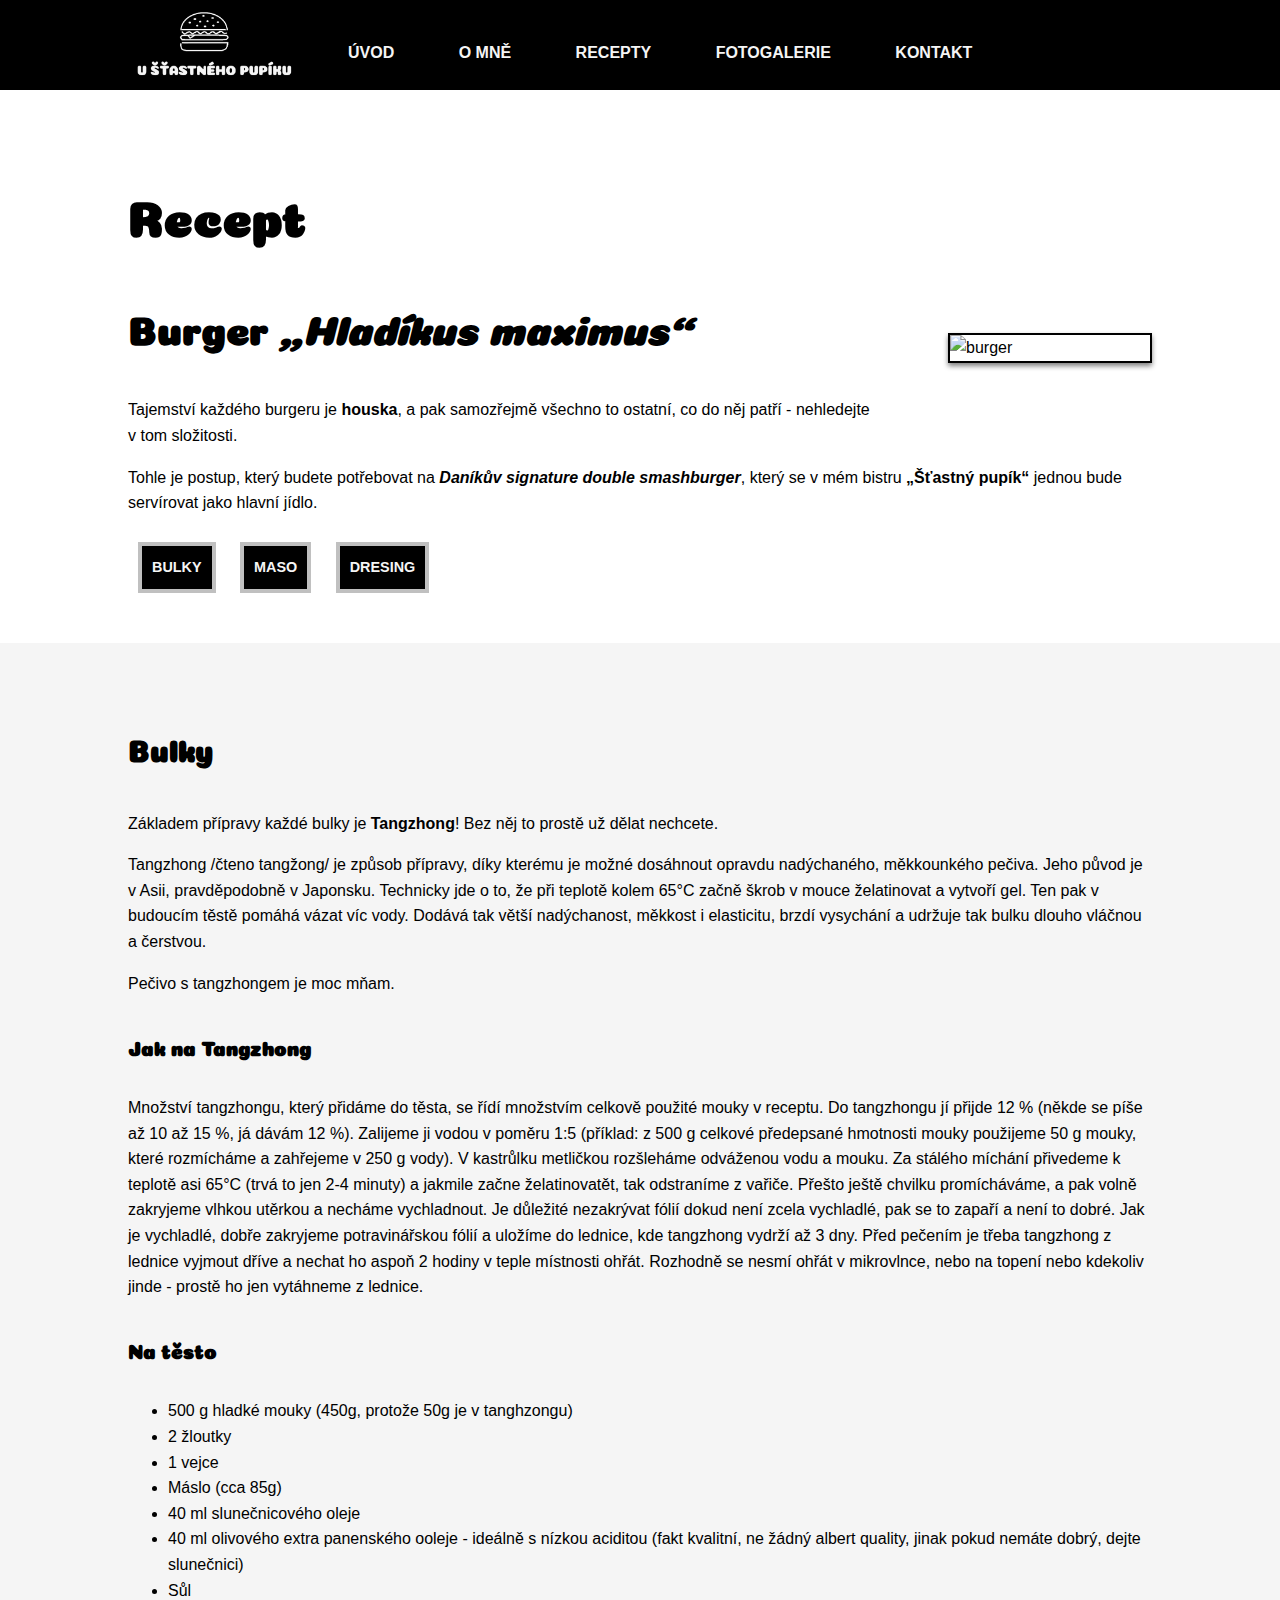
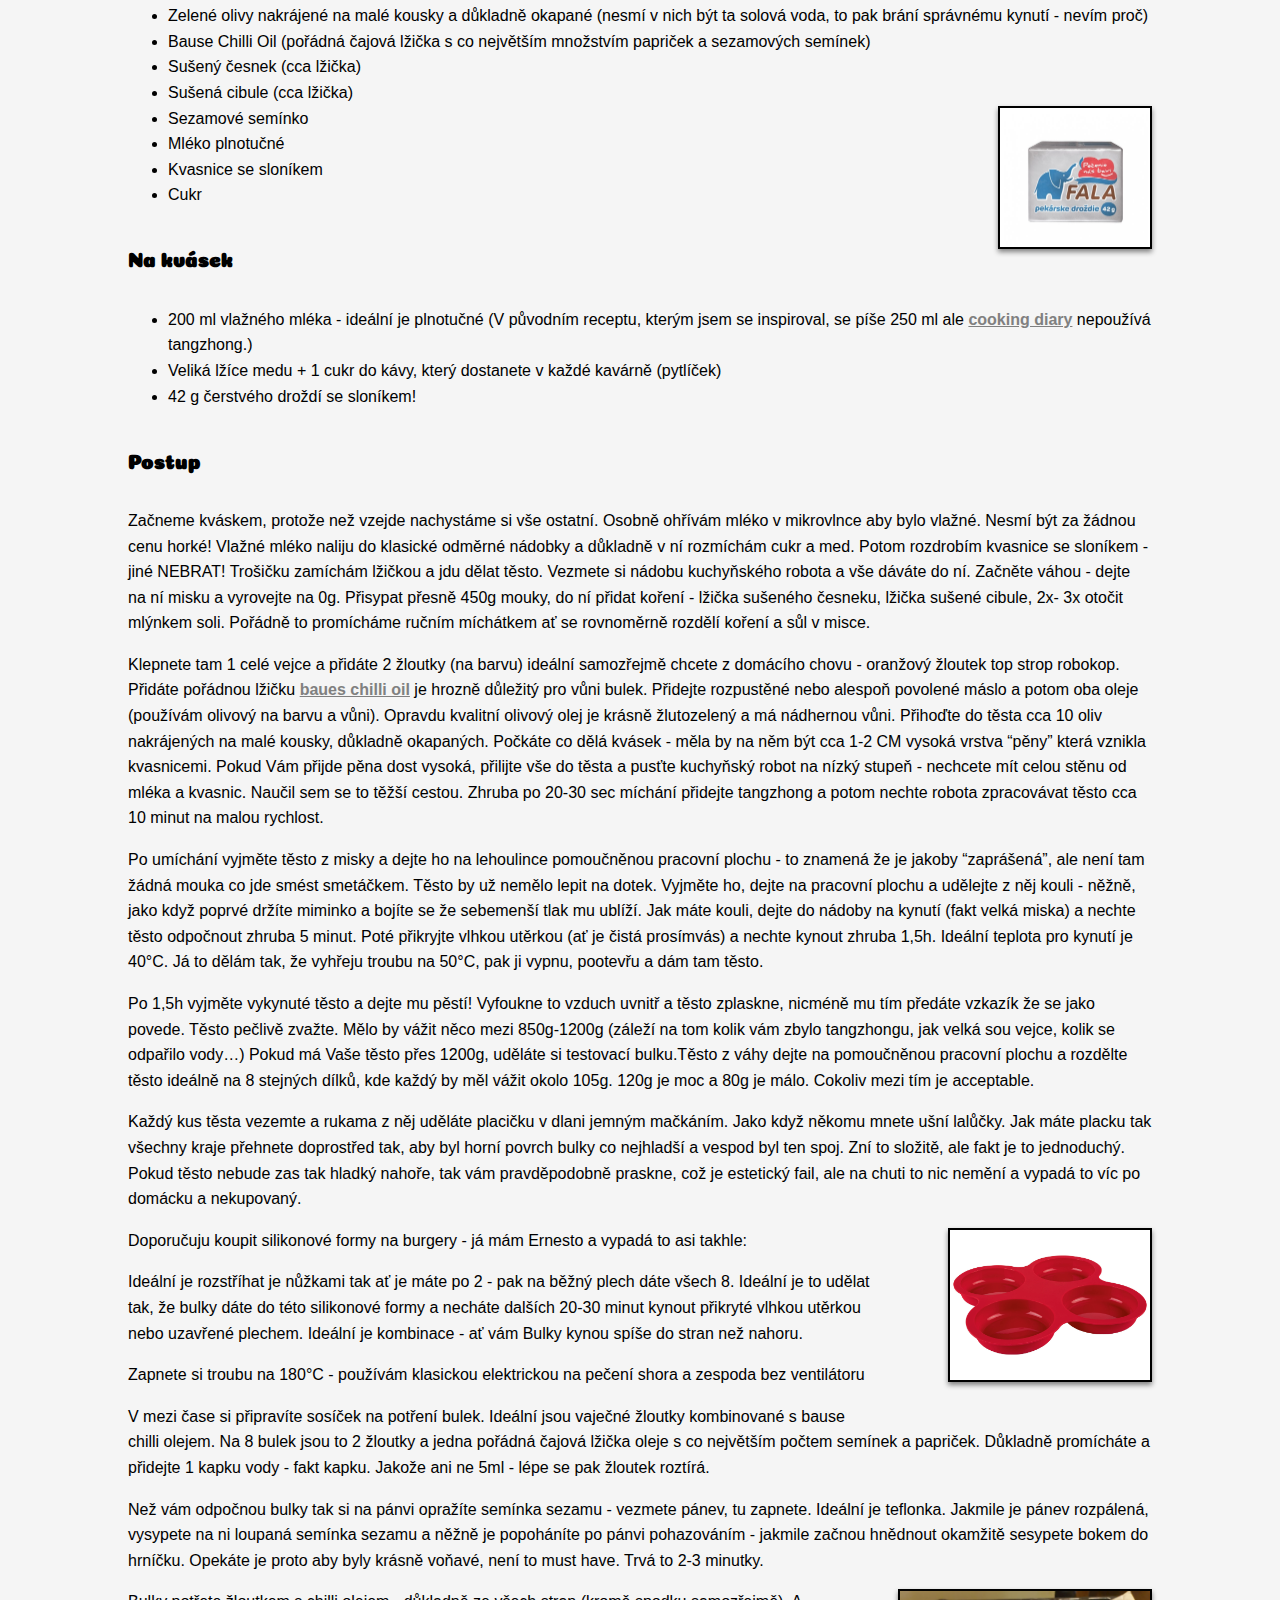
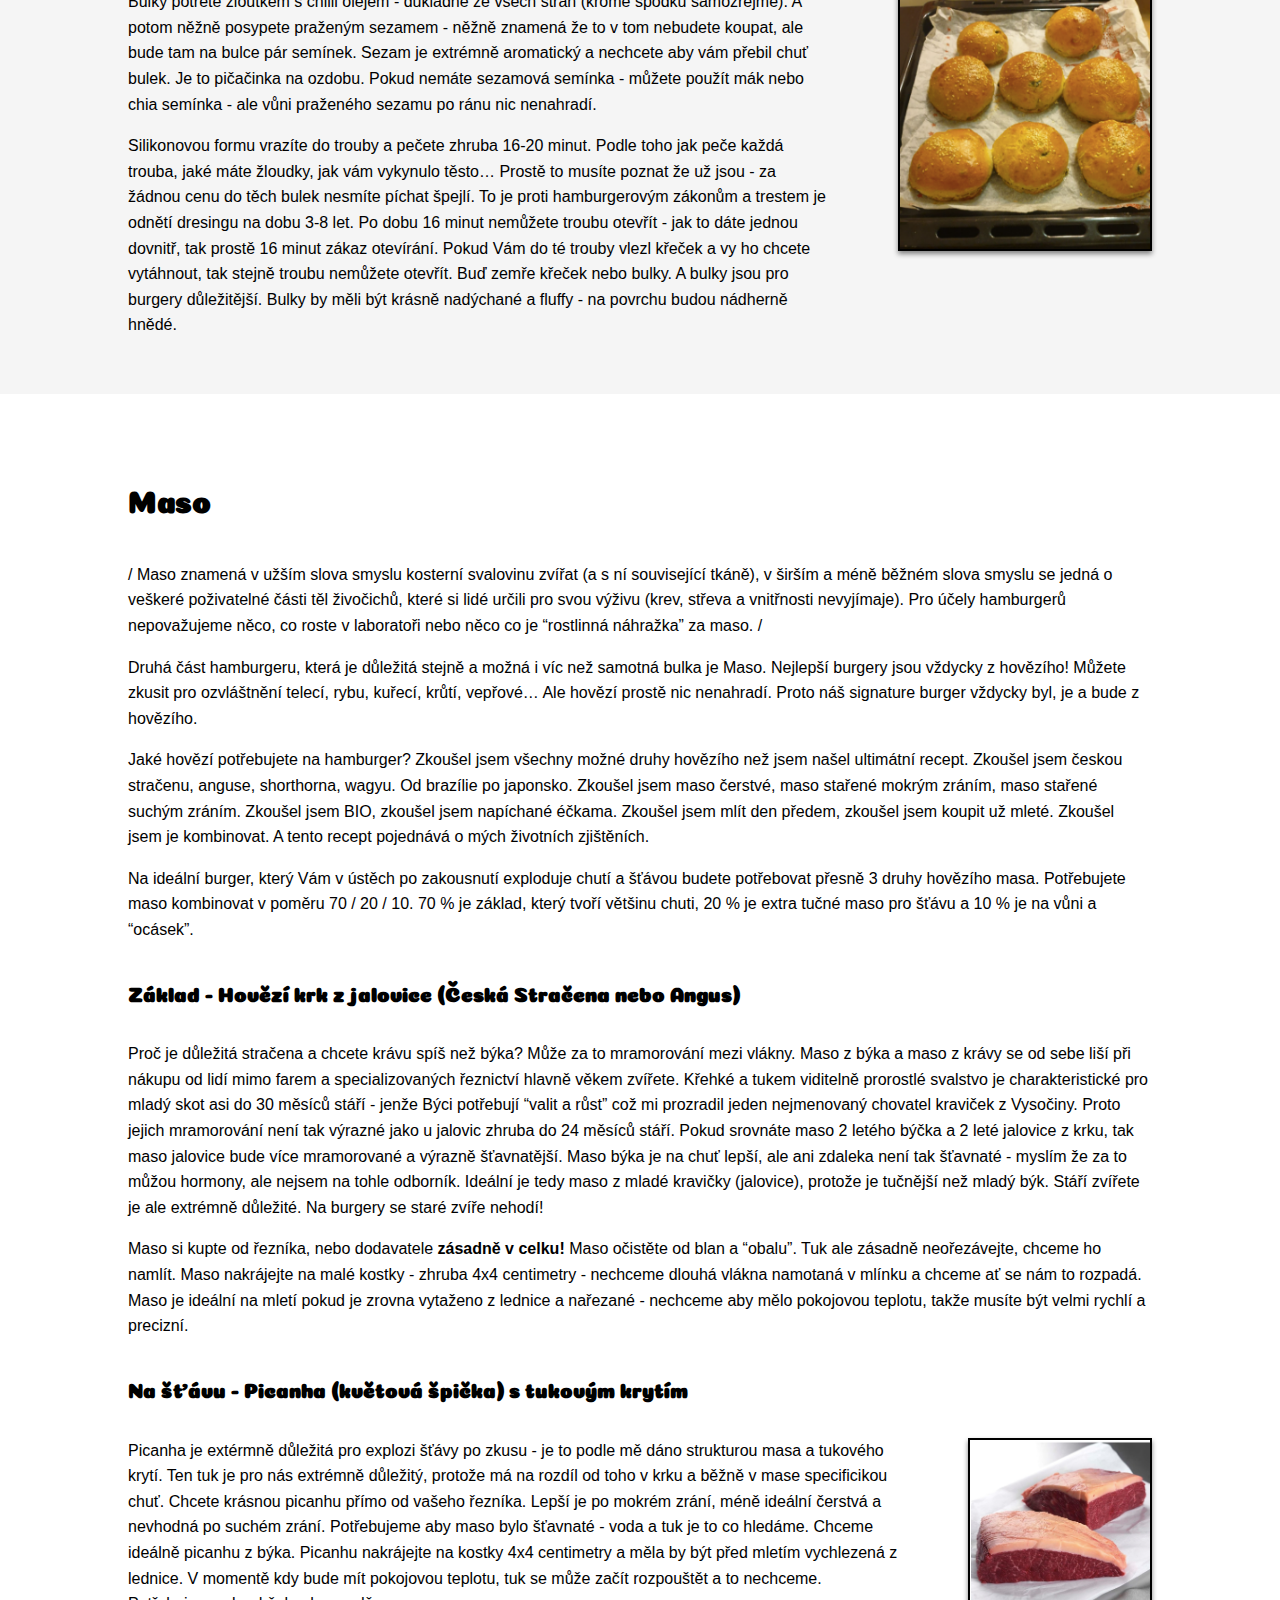
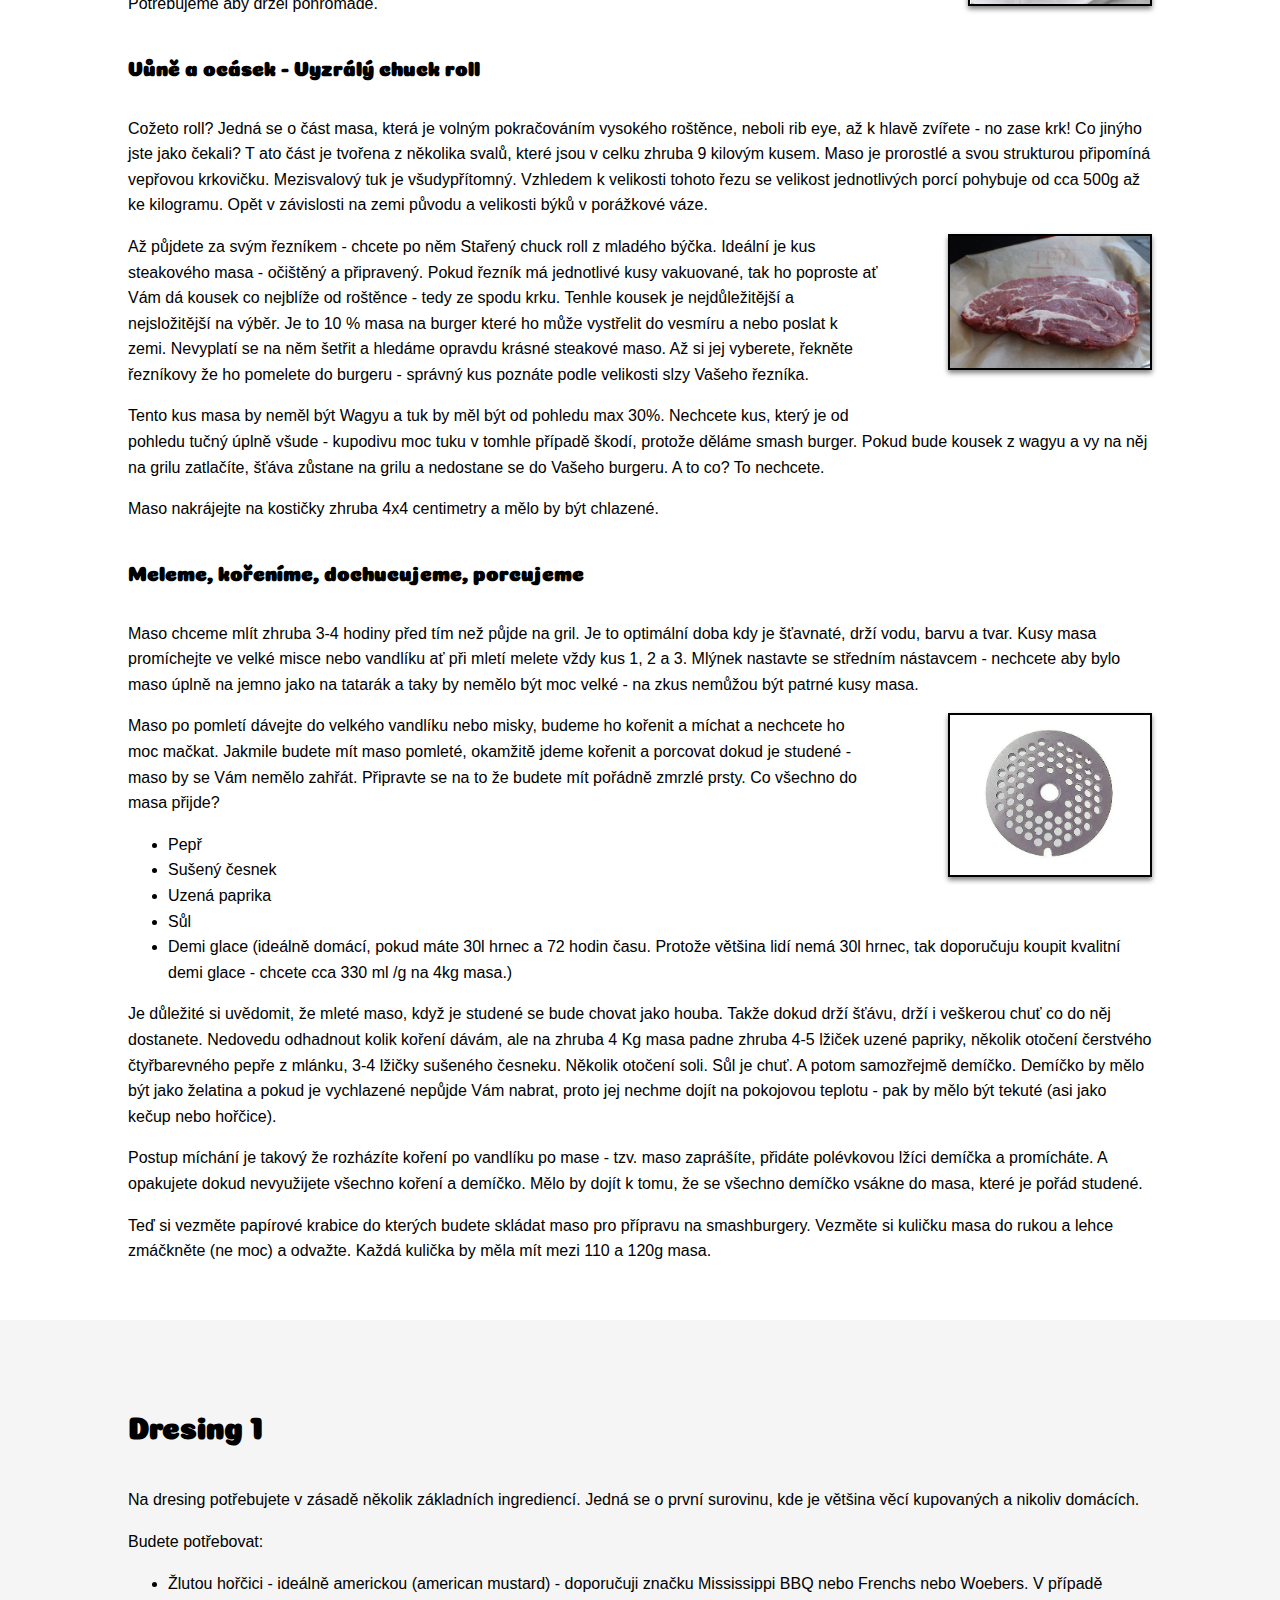
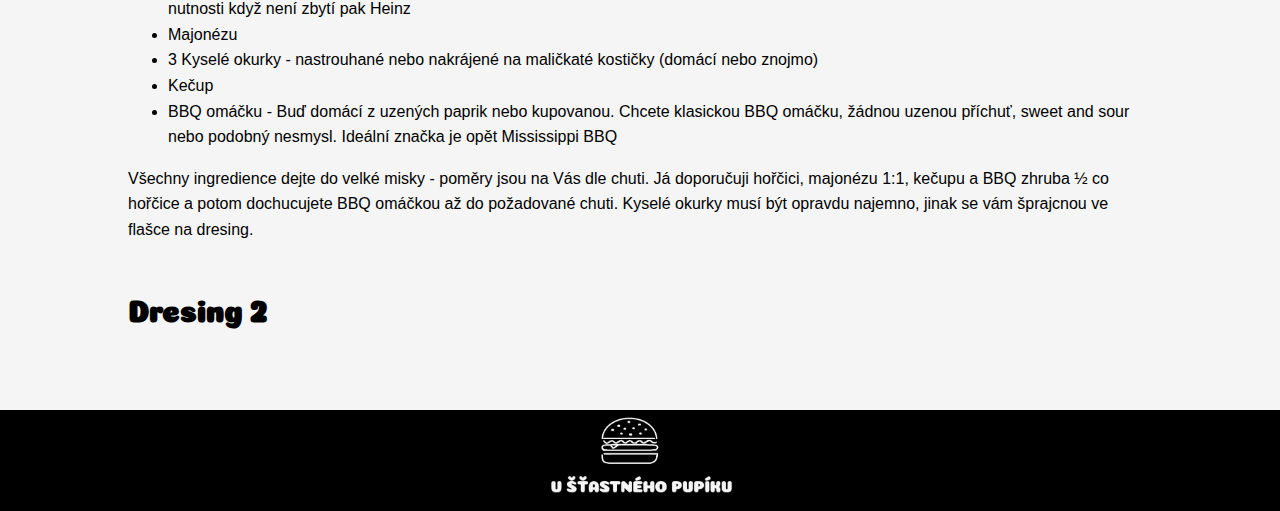
==== Podstranka_recepty.html @ 454769dc "Add files via upload" ====
<!DOCTYPE html>
<html lang="cs">
<head>
    <meta charset="UTF-8">
    <meta http-equiv="X-UA-Compatible" content="IE=edge">
    <meta name="viewport" content="width=device-width, initial-scale=1.0">
    <title>Stastnypupik</title>
    <link rel="stylesheet" href="Podstranka_style.css"> 
    <link href="https://fonts.googleapis.com/css2?family=Coiny&display=swap" rel="stylesheet">
    <meta name="description" content="Recepty Šťastný pupík" >
    <meta name="keywords" content="burger, Dan, recept"> 
    <link rel="shortcut icon" href="obr/burger_icon.png" /> 
</head>
<body>
<!--menu-->
<header class="menu" id="menu" >
    <img src="obr/logosnadpisem.png" alt="logo" width="170px">
    <ul> 
    <li> <a href="index.html">ÚVOD</a> </li>
    <li> <a href="index.html#omne">O MNĚ</a> </li>
    <li> <a href="index.html#recepty">RECEPTY</a> </li>
    <li> <a href="index.html#fotogalerie">FOTOGALERIE</a> </li>
    <li> <a href="index.html#kontakt">KONTAKT</a> </li>
    </ul>

</header>


<!--Recepty-->
<section class="recepty" id="recepty" >
    <h2>Recept</h2>
    <img src="obr/IMG_5965.jpg" alt="burger" width="200px"> 
    <h3>Burger <em>„Hladíkus maximus“</em></h3>
    <p> Tajemství každého burgeru je <b>houska</b>, a pak samozřejmě všechno to ostatní, co do něj patří - nehledejte v tom složitosti. </p>
    <p> Tohle je postup, který budete potřebovat na <b><i> Daníkův signature double smashburger</i></b>, který se v mém bistru <b>„Šťastný pupík“</b> jednou bude servírovat jako hlavní jídlo. </p> 
    <a href="#bulky">BULKY</a> 
    <a href="#maso">MASO</a> 
    <a href="#dresing">DRESING</a> 

</section>
    <!--bulky-->
    <section class="bulky" id="bulky">
    <h4>Bulky</h4>
        <p> Základem přípravy každé bulky je <b>Tangzhong</b>! Bez něj to prostě už dělat nechcete.</p>

        <p> Tangzhong /čteno tangžong/ je způsob přípravy, díky kterému je možné dosáhnout opravdu nadýchaného, měkkounkého pečiva. Jeho původ je v Asii, pravděpodobně v Japonsku. Technicky jde o to, že při teplotě kolem 65°C začně škrob v mouce želatinovat a vytvoří gel. Ten pak v budoucím těstě pomáhá vázat víc vody. Dodává tak větší nadýchanost, měkkost i elasticitu, brzdí vysychání a udržuje tak bulku dlouho vláčnou a čerstvou. </p>
        
        <p>Pečivo s tangzhongem je moc mňam. </p>
        <h5>Jak na Tangzhong</h5>
        <p> Množství tangzhongu, který přidáme do těsta, se řídí množstvím celkově použité mouky v receptu. Do tangzhongu jí přijde 12 % (někde se píše až 10 až 15 %, já dávám 12 %). Zalijeme ji vodou v poměru 1:5 (příklad: z 500 g celkové předepsané hmotnosti mouky použijeme 50 g mouky, které rozmícháme a zahřejeme v 250 g vody). V kastrůlku metličkou rozšleháme odváženou vodu a mouku. Za stálého míchání přivedeme k teplotě asi 65°C (trvá to jen 2-4 minuty) a jakmile začne želatinovatět, tak odstraníme z vařiče. Přešto ještě chvilku promícháváme, a pak volně zakryjeme vlhkou utěrkou a necháme vychladnout. Je důležité nezakrývat fólií dokud není zcela vychladlé, pak se to zapaří a není to dobré. Jak je vychladlé, dobře zakryjeme potravinářskou fólií a uložíme do lednice, kde tangzhong vydrží až 3 dny. Před pečením je třeba tangzhong z lednice vyjmout dříve a nechat ho aspoň 2 hodiny v teple místnosti ohřát. Rozhodně se nesmí ohřát v mikrovlnce, nebo na topení nebo kdekoliv jinde - prostě ho jen vytáhneme z lednice.
        </p>
        <h5>Na těsto</h5>
        <ul>
            <li>500 g hladké mouky (450g, protože 50g je v tanghzongu)</li>
            <li>2 žloutky</li>
            <li>1 vejce</li>
            <li>Máslo (cca 85g)</li>
            <li>40 ml slunečnicového oleje</li>
            <li>40 ml olivového extra panenského ooleje - ideálně s nízkou aciditou (fakt kvalitní, ne žádný albert quality, jinak pokud nemáte dobrý, dejte slunečnici)</li>
            <li>Sůl</li>
            <li>Zelené olivy nakrájené na malé kousky a důkladně okapané (nesmí v nich být ta solová voda, to pak brání správnému kynutí - nevím proč)</li>
            <li>Bause Chilli Oil (pořádná čajová lžička s co největším množstvím papriček a sezamových semínek)</li>
            <li>Sušený česnek (cca lžička)</li>
            <li>Sušená cibule (cca lžička)</li>
            <img src="obr/drozdi.png" alt="drozdi" id="drozdi" width="150px">
            <li>Sezamové semínko</li>
            <li>Mléko plnotučné</li>
            <li>Kvasnice se sloníkem</li>
            <li>Cukr</li>
        </ul>
       

        <h5>Na kvásek</h5>
        
        <ul>
            <li>200 ml vlažného mléka - ideální je plnotučné (V původním receptu, kterým jsem se inspiroval, se píše 250 ml ale <a href="https://www.mycookingdiary.cz/recept/domaci-bulky-na-burgery/">cooking diary</a> nepoužívá tangzhong.) </li>
            <li>Veliká lžíce medu + 1 cukr do kávy, který dostanete v každé kavárně (pytlíček)</li>
            <li>42 g čerstvého droždí se sloníkem!</li>
        </ul>

        <h5>Postup</h5>
        <p> Začneme kváskem, protože než vzejde nachystáme si vše ostatní. Osobně ohřívám mléko v mikrovlnce aby bylo vlažné. Nesmí být za žádnou cenu horké! Vlažné mléko naliju do klasické odměrné nádobky a důkladně v ní rozmíchám cukr a med. Potom rozdrobím kvasnice se sloníkem - jiné NEBRAT! Trošičku zamíchám lžičkou a jdu dělat těsto. Vezmete si nádobu kuchyňského robota a vše dáváte do ní. Začněte váhou - dejte na ní misku a vyrovejte na 0g. Přisypat přesně 450g mouky, do ní přidat koření - lžička sušeného česneku, lžička sušené cibule, 2x- 3x otočit mlýnkem soli. Pořádně to promícháme ručním míchátkem ať se rovnoměrně rozdělí koření a sůl v misce.</p>
        <p>Klepnete tam 1 celé vejce a přidáte 2 žloutky (na barvu) ideální samozřejmě chcete z domácího chovu - oranžový žloutek top strop robokop. Přidáte pořádnou lžičku <a href="https://plamenak.com/products/baues-chilli-oil">baues chilli oil</a> je hrozně důležitý pro vůni bulek. Přidejte rozpustěné nebo alespoň povolené máslo a potom oba oleje (používám olivový na barvu a vůni). Opravdu kvalitní olivový olej je krásně žlutozelený a má nádhernou vůni. Přihoďte do těsta cca 10 oliv nakrájených na malé kousky, důkladně okapaných. Počkáte co dělá kvásek - měla by na něm být cca 1-2 CM vysoká vrstva “pěny” která vznikla kvasnicemi. Pokud Vám přijde pěna dost vysoká, přilijte vše do těsta a pusťte kuchyňský robot na nízký stupeň - nechcete mít celou stěnu od mléka a kvasnic. Naučil sem se to těžší cestou. Zhruba po 20-30 sec míchání přidejte tangzhong a potom nechte robota zpracovávat těsto cca 10 minut na malou rychlost.  </p>
        <p>Po umíchání vyjměte těsto z misky a dejte ho na lehoulince pomoučněnou pracovní plochu - to znamená že je jakoby “zaprášená”, ale není tam žádná mouka co jde smést smetáčkem. Těsto by už nemělo lepit na dotek. Vyjměte ho, dejte na pracovní plochu a udělejte z něj kouli - něžně, jako když poprvé držíte miminko a bojíte se že sebemenší tlak mu ublíží. Jak máte kouli, dejte do nádoby na kynutí (fakt velká miska) a nechte těsto odpočnout zhruba 5 minut. Poté přikryjte vlhkou utěrkou (ať je čistá prosímvás) a nechte kynout zhruba 1,5h. Ideální teplota pro kynutí je 40°C. Já to dělám tak, že vyhřeju troubu na 50°C, pak ji vypnu, pootevřu a dám tam těsto. </p>
        <p>Po 1,5h vyjměte vykynuté těsto a dejte mu pěstí! Vyfoukne to vzduch uvnitř a těsto zplaskne, nicméně mu tím předáte vzkazík že se jako povede. Těsto pečlivě zvažte. Mělo by vážit něco mezi 850g-1200g (záleží na tom kolik vám zbylo tangzhongu, jak velká sou vejce, kolik se odpařilo vody…) Pokud má Vaše těsto přes 1200g, uděláte si testovací bulku.Těsto z váhy dejte na pomoučněnou pracovní plochu a rozdělte těsto ideálně na 8 stejných dílků, kde každý by měl vážit okolo 105g. 120g je moc a 80g je málo. Cokoliv mezi tím je acceptable.</p>
        <p>Každý kus těsta vezemte a rukama z něj uděláte placičku v dlani jemným mačkáním. Jako když někomu mnete ušní lalůčky. Jak máte placku tak všechny kraje přehnete doprostřed tak, aby byl horní povrch bulky co nejhladší a vespod byl ten spoj. Zní to složitě, ale fakt je to jednoduchý. Pokud těsto nebude zas tak hladký nahoře, tak vám pravděpodobně praskne, což je estetický fail, ale na chuti to nic nemění a vypadá to víc po domácku a nekupovaný.</p>
        <img src="obr/forma na burgery.jpeg" alt="forma na burgery" width="200px">
        <p>Doporučuju koupit silikonové formy na burgery - já mám Ernesto a vypadá to asi takhle:</p>
       
        <p>Ideální je rozstříhat je nůžkami tak ať je máte po 2 - pak na běžný plech dáte všech 8. Ideální je to udělat tak, že bulky dáte do této silikonové formy a necháte dalších 20-30 minut kynout přikryté vlhkou utěrkou nebo uzavřené plechem. Ideální je kombinace - ať vám Bulky kynou spíše do stran než nahoru.</p>
        <p>Zapnete si troubu na 180°C - používám klasickou elektrickou na pečení shora a zespoda bez ventilátoru</p>
        <p> V mezi čase si připravíte sosíček na potření bulek. Ideální jsou vaječné žloutky kombinované s bause chilli olejem. Na 8 bulek jsou to 2 žloutky a jedna pořádná čajová lžička oleje s co největším počtem semínek a papriček. Důkladně promícháte a přidejte 1 kapku vody - fakt kapku. Jakože ani ne 5ml - lépe se pak žloutek roztírá.</p>
        <p>Než vám odpočnou bulky tak si na pánvi opražíte semínka sezamu - vezmete pánev, tu zapnete. Ideální je teflonka. Jakmile je pánev rozpálená, vysypete na ni loupaná semínka sezamu a něžně je popoháníte po pánvi pohazováním - jakmile začnou hnědnout okamžitě sesypete bokem do hrníčku. Opekáte je proto aby byly krásně voňavé, není to must have. Trvá to 2-3 minutky. </p>
        <img src="obr/bulky.png" alt="bulku" width="250px">
        <p>Bulky potřete žloutkem s chilli olejem - důkladně ze všech stran (kromě spodku samozřejmě). A potom něžně posypete praženým sezamem - něžně znamená že to v tom nebudete koupat, ale bude tam na bulce pár semínek. Sezam je extrémně aromatický a nechcete aby vám přebil chuť bulek. Je to pičačinka na ozdobu. Pokud nemáte sezamová semínka - můžete použít mák nebo chia semínka - ale vůni praženého sezamu po ránu nic nenahradí.</p>
        <p>Silikonovou formu vrazíte do trouby a pečete zhruba 16-20 minut. Podle toho jak peče každá trouba, jaké máte žloudky, jak vám vykynulo těsto… Prostě to musíte poznat že už jsou - za žádnou cenu do těch bulek nesmíte píchat špejlí. To je proti hamburgerovým zákonům a trestem je odnětí dresingu na dobu 3-8 let. Po dobu 16 minut nemůžete troubu otevřít - jak to dáte jednou dovnitř, tak prostě 16 minut zákaz otevírání. Pokud Vám do té trouby vlezl křeček a vy ho chcete vytáhnout, tak stejně troubu nemůžete otevřít. Buď zemře křeček nebo bulky. A bulky jsou pro burgery důležitější. Bulky by měli být krásně nadýchané a fluffy - na povrchu budou nádherně hnědé.</p>
        
    </section>

<!--maso-->
<section class="maso" id="maso">
    <h4>Maso</h4>
    <p>/ Maso znamená v užším slova smyslu kosterní svalovinu zvířat (a s ní související tkáně), v širším a méně běžném slova smyslu se jedná o veškeré poživatelné části těl živočichů, které si lidé určili pro svou výživu (krev, střeva a vnitřnosti nevyjímaje). Pro účely hamburgerů nepovažujeme něco, co roste v laboratoři nebo něco co je “rostlinná náhražka” za maso. /</p>
    <p>Druhá část hamburgeru, která je důležitá stejně a možná i víc než samotná bulka je Maso. Nejlepší burgery jsou vždycky z hovězího! Můžete zkusit pro ozvláštnění telecí, rybu, kuřecí, krůtí, vepřové… Ale hovězí prostě nic nenahradí. Proto náš signature burger vždycky byl, je a bude z hovězího. </p>
    <p>Jaké hovězí potřebujete na hamburger? Zkoušel jsem všechny možné druhy hovězího než jsem našel ultimátní recept. Zkoušel jsem českou stračenu, anguse, shorthorna, wagyu. Od brazílie po japonsko. Zkoušel jsem maso čerstvé, maso stařené mokrým zráním, maso stařené suchým zráním. Zkoušel jsem BIO, zkoušel jsem napíchané éčkama. Zkoušel jsem mlít den předem, zkoušel jsem koupit už mleté. Zkoušel jsem je kombinovat. A tento recept pojednává o mých životních zjištěních. </p>
    <p>Na ideální burger, který Vám v ústěch po zakousnutí exploduje chutí a šťávou budete potřebovat přesně 3 druhy hovězího masa. Potřebujete maso kombinovat v poměru 70 / 20 / 10. 70 % je základ, který tvoří většinu chuti, 20 % je extra tučné maso pro šťávu a 10 % je na vůni a “ocásek”.</p>
    
    <h5>Základ - Hovězí krk z jalovice (Česká Stračena nebo Angus)</h5>
    <p>Proč je důležitá stračena a chcete krávu spíš než býka? Může za to mramorování mezi vlákny. Maso z býka a maso z krávy se od sebe liší při nákupu od lidí mimo farem a specializovaných řeznictví hlavně věkem zvířete. Křehké a tukem viditelně prorostlé svalstvo je charakteristické pro mladý skot asi do 30 měsíců stáří - jenže Býci potřebují “valit a růst” což mi prozradil jeden nejmenovaný chovatel kraviček z Vysočiny. Proto jejich mramorování není tak výrazné jako u jalovic zhruba do 24 měsíců stáří. Pokud srovnáte maso 2 letého býčka a 2 leté jalovice z krku, tak maso jalovice bude více mramorované a výrazně šťavnatější. Maso býka je na chuť lepší, ale ani zdaleka není tak šťavnaté - myslím že za to můžou hormony, ale nejsem na tohle odborník. Ideální je tedy maso z mladé kravičky (jalovice), protože je tučnější než mladý býk. Stáří zvířete je ale extrémně důležité. Na burgery se staré zvíře nehodí!</p>
    <p>Maso si kupte od řezníka, nebo dodavatele <b>zásadně v celku!</b> Maso očistěte od blan a “obalu”. Tuk ale zásadně neořezávejte, chceme ho namlít. Maso nakrájejte na malé kostky - zhruba 4x4 centimetry - nechceme dlouhá vlákna namotaná v mlínku a chceme ať se nám to rozpadá. Maso je ideální na mletí pokud je zrovna vytaženo z lednice a nařezané - nechceme aby mělo pokojovou teplotu, takže musíte být velmi rychlí a precizní. </p>

    <h5>Na šťávu - Picanha (květová špička) s tukovým krytím </h5>
    <img src="obr/picanha.png" alt="picanha" width="180px">
    <p>Picanha je extérmně důležitá pro explozi šťávy po zkusu - je to podle mě dáno strukturou masa a tukového krytí. Ten tuk je pro nás extrémně důležitý, protože má na rozdíl od toho v krku a běžně v mase specificikou chuť. Chcete krásnou picanhu přímo od vašeho řezníka. Lepší je po mokrém zrání, méně ideální čerstvá a nevhodná po suchém zrání. Potřebujeme aby maso bylo šťavnaté - voda a tuk je to co hledáme. Chceme ideálně picanhu z býka.  Picanhu nakrájejte na kostky 4x4 centimetry a měla by být před mletím vychlezená z lednice. V momentě kdy bude mít pokojovou teplotu, tuk se může začít rozpouštět a to nechceme. Potřebujeme aby držel pohromadě. </p>
    
    <h5>Vůně a ocásek - Vyzrálý chuck roll </h5>
    <p>Cožeto roll? Jedná se o část masa, která je volným pokračováním vysokého roštěnce, neboli rib eye, až k hlavě zvířete - no zase krk! Co jinýho jste jako čekali? T ato část je tvořena z několika svalů, které jsou v celku zhruba 9 kilovým kusem. Maso je prorostlé a svou strukturou připomíná vepřovou krkovičku. Mezisvalový tuk je všudypřítomný. Vzhledem k velikosti tohoto řezu se velikost jednotlivých porcí pohybuje od cca 500g až ke kilogramu. Opět v závislosti na zemi původu a velikosti býků v porážkové váze. </p>
    <img src="obr/chuck roll.png" alt="chuck roll" width="200px">
    <p>Až půjdete za svým řezníkem - chcete po něm Stařený chuck roll z mladého býčka. Ideální je kus steakového masa - očištěný a připravený. Pokud řezník má jednotlivé kusy vakuované, tak ho poproste ať Vám dá kousek co nejblíže od roštěnce - tedy ze spodu krku. Tenhle kousek je nejdůležitější a nejsložitější na výběr. Je to 10 % masa na burger které ho může vystřelit do vesmíru a nebo poslat k zemi. Nevyplatí se na něm šetřit a hledáme opravdu krásné steakové maso. Až si jej vyberete, řekněte řezníkovy že ho pomelete do burgeru - správný kus poznáte podle velikosti slzy Vašeho řezníka. </p>
    <p>Tento kus masa by neměl být Wagyu a tuk by měl být od pohledu max 30%. Nechcete kus, který je od pohledu tučný úplně všude - kupodivu moc tuku v tomhle případě škodí, protože děláme smash burger. Pokud bude kousek z wagyu a vy na něj na grilu zatlačíte, šťáva zůstane na grilu a nedostane se do Vašeho burgeru. A to co? To nechcete. </p>
    <p>Maso nakrájejte na kostičky zhruba 4x4 centimetry a mělo by být chlazené.</p>

    <h5>Meleme, kořeníme, dochucujeme, porcujeme</h5>
    <p>Maso chceme mlít zhruba 3-4 hodiny před tím než půjde na gril. Je to optimální doba kdy je šťavnaté, drží vodu, barvu a tvar. Kusy masa promíchejte ve velké misce nebo vandlíku ať při mletí melete vždy kus 1, 2 a 3. Mlýnek nastavte se středním nástavcem - nechcete aby bylo maso úplně na jemno jako na tatarák a taky by nemělo být moc velké - na zkus nemůžou být patrné kusy masa. </p>
    <img src="obr/nastavec na mlynek.png" alt="nastavec na mlynek" width="200px">
    <p>Maso po pomletí dávejte do velkého vandlíku nebo misky, budeme ho kořenit a míchat a nechcete ho moc mačkat. Jakmile budete mít maso pomleté, okamžitě jdeme kořenit a porcovat dokud je studené - maso by se Vám nemělo zahřát. Připravte se na to že budete mít pořádně zmrzlé prsty. Co všechno do masa přijde? </p>
    <ul>
        <li>Pepř</li>
        <li>Sušený česnek </li>
        <li>Uzená paprika </li>
        <li>Sůl </li>
        <li>Demi glace (ideálně domácí, pokud máte 30l hrnec a 72 hodin času. Protože většina lidí nemá 30l hrnec, tak doporučuju koupit kvalitní demi glace - chcete cca 330 ml /g na 4kg masa.)</li>
    </ul>
    <p>Je důležité si uvědomit, že mleté maso, když je studené se bude chovat jako houba. Takže dokud drží šťávu, drží i veškerou chuť co do něj dostanete. Nedovedu odhadnout kolik koření dávám, ale na zhruba 4 Kg masa padne zhruba 4-5 lžiček uzené papriky, několik otočení čerstvého čtyřbarevného pepře z mlánku, 3-4 lžičky sušeného česneku. Několik otočení soli. Sůl je chuť. A potom samozřejmě demíčko. Demíčko by mělo být jako želatina a pokud je vychlazené nepůjde Vám nabrat, proto jej nechme dojít na pokojovou teplotu - pak by mělo být tekuté (asi jako kečup nebo hořčice). </p>
    <p>Postup míchání je takový že rozházíte koření po vandlíku po mase - tzv. maso zaprášíte, přidáte polévkovou lžíci demíčka a promícháte. A opakujete dokud nevyužijete všechno koření a demíčko. Mělo by dojít k tomu, že se všechno demíčko vsákne do masa, které je pořád studené. </p>
    <p>Teď si vezměte papírové krabice do kterých budete skládat maso pro přípravu na smashburgery. Vezměte si kuličku masa do rukou a lehce zmáčkněte (ne moc) a odvažte. Každá kulička by měla mít mezi 110 a 120g masa.</p>
</section>
<!--dresing-->
<section class="dresing" id="dresing">
    <h4>Dresing 1</h4>
    <p>Na dresing potřebujete v zásadě několik základních ingrediencí. Jedná se o první surovinu, kde je většina věcí kupovaných a nikoliv domácích.</p> 
    <p> Budete potřebovat:</p>
    <ul>
        <li>Žlutou hořčici - ideálně americkou (american mustard) - doporučuji značku Mississippi BBQ nebo Frenchs nebo Woebers. V případě nutnosti když není zbytí pak Heinz</li>
        <li>Majonézu</li>
        <li>3 Kyselé okurky - nastrouhané nebo nakrájené na maličkaté kostičky (domácí nebo znojmo)</li>
        <li>Kečup</li>
        <li>BBQ omáčku - Buď domácí z uzených paprik nebo kupovanou. Chcete klasickou BBQ omáčku, žádnou uzenou příchuť, sweet and sour nebo podobný nesmysl. Ideální značka je opět Mississippi BBQ</li>
    </ul>
    <p>Všechny ingredience dejte do velké misky - poměry jsou na Vás dle chuti. Já doporučuji hořčici, majonézu 1:1, kečupu a BBQ zhruba ½ co hořčice a potom dochucujete BBQ omáčkou až do požadované chuti. Kyselé okurky musí být opravdu najemno, jinak se vám šprajcnou ve flašce na dresing.</p>
    
    <h4>Dresing 2</h4>

</section>

<!--zapati-->
<footer>
    <a href="#menu"> <img src="obr/logosnadpisem.png" alt="logo" width="200px"> </a>
</footer>

</body>
</html>
---- Podstranka_style.css ----
body {
    font-family: sans-serif;
    line-height: 1.6;
    margin: 0;
    background-color: whitesmoke;
}

.recepty,
.maso {
    padding: 40px 10%;
    overflow: auto;
    background-color: white;
}

.bulky,
.dresing {
    padding: 40px 10%;
    overflow: auto;
}

footer {
    background-color: black;
    text-align: center;
    padding: 5px;
}

header {
    overflow: auto;
}

.menu {
    background-color: black;
    color: whitesmoke;
    font-weight: bold;
    margin: 0;
    padding: 0;  
}

.menu li {
    display: inline-block;
    text-align: center;
}
.menu ul {
    margin: 0;
}

.menu a {
    display: inline-block;
    text-align: center;
    padding: 10px 30px;
    margin-top: 30px;
    text-decoration: none;
    color: whitesmoke;
}
.menu a:hover,
.menu a:focus,
.menu a:active,
.recepty a:hover,
.recepty a:focus,
.recepty a:active  {
    color: silver;
}


a {
    font-weight: bold;
    color: grey;
}

.recepty a {
    padding: 10px;
    margin: 10px;
    background-color: black;
    color: whitesmoke;
    font-weight: bold;
    text-decoration: none;
    border: 4px solid silver;
    font-size: 0.9em;
    display: inline-block;
    
}

.menu img {
  padding: 10px 20px 10px 10%; 
  float: left;
}
.recepty img {
    float: right;
    box-shadow: 0 3px 5px gray;
    border: 2px solid black;
    margin: 40px 0 40px 70px;  
}


.bulky img,
.maso img {
    float: right;
    box-shadow: 0 3px 5px gray;
    border: 2px solid black;
    margin: 0 0 40px 70px;
}


h2 {
    font-family: 'Coiny', cursive;
    color: black;
    font-size: 50px;
}

h3 {
    font-family: 'Coiny', cursive;
    color: black;
    font-size: 40px; 
}

h4 {
    font-family: 'Coiny', cursive;
    color: black;
    font-size: 30px;   
}

h5 {
    font-family: 'Coiny', cursive;
    color: black;
    font-size: 20px; 
}
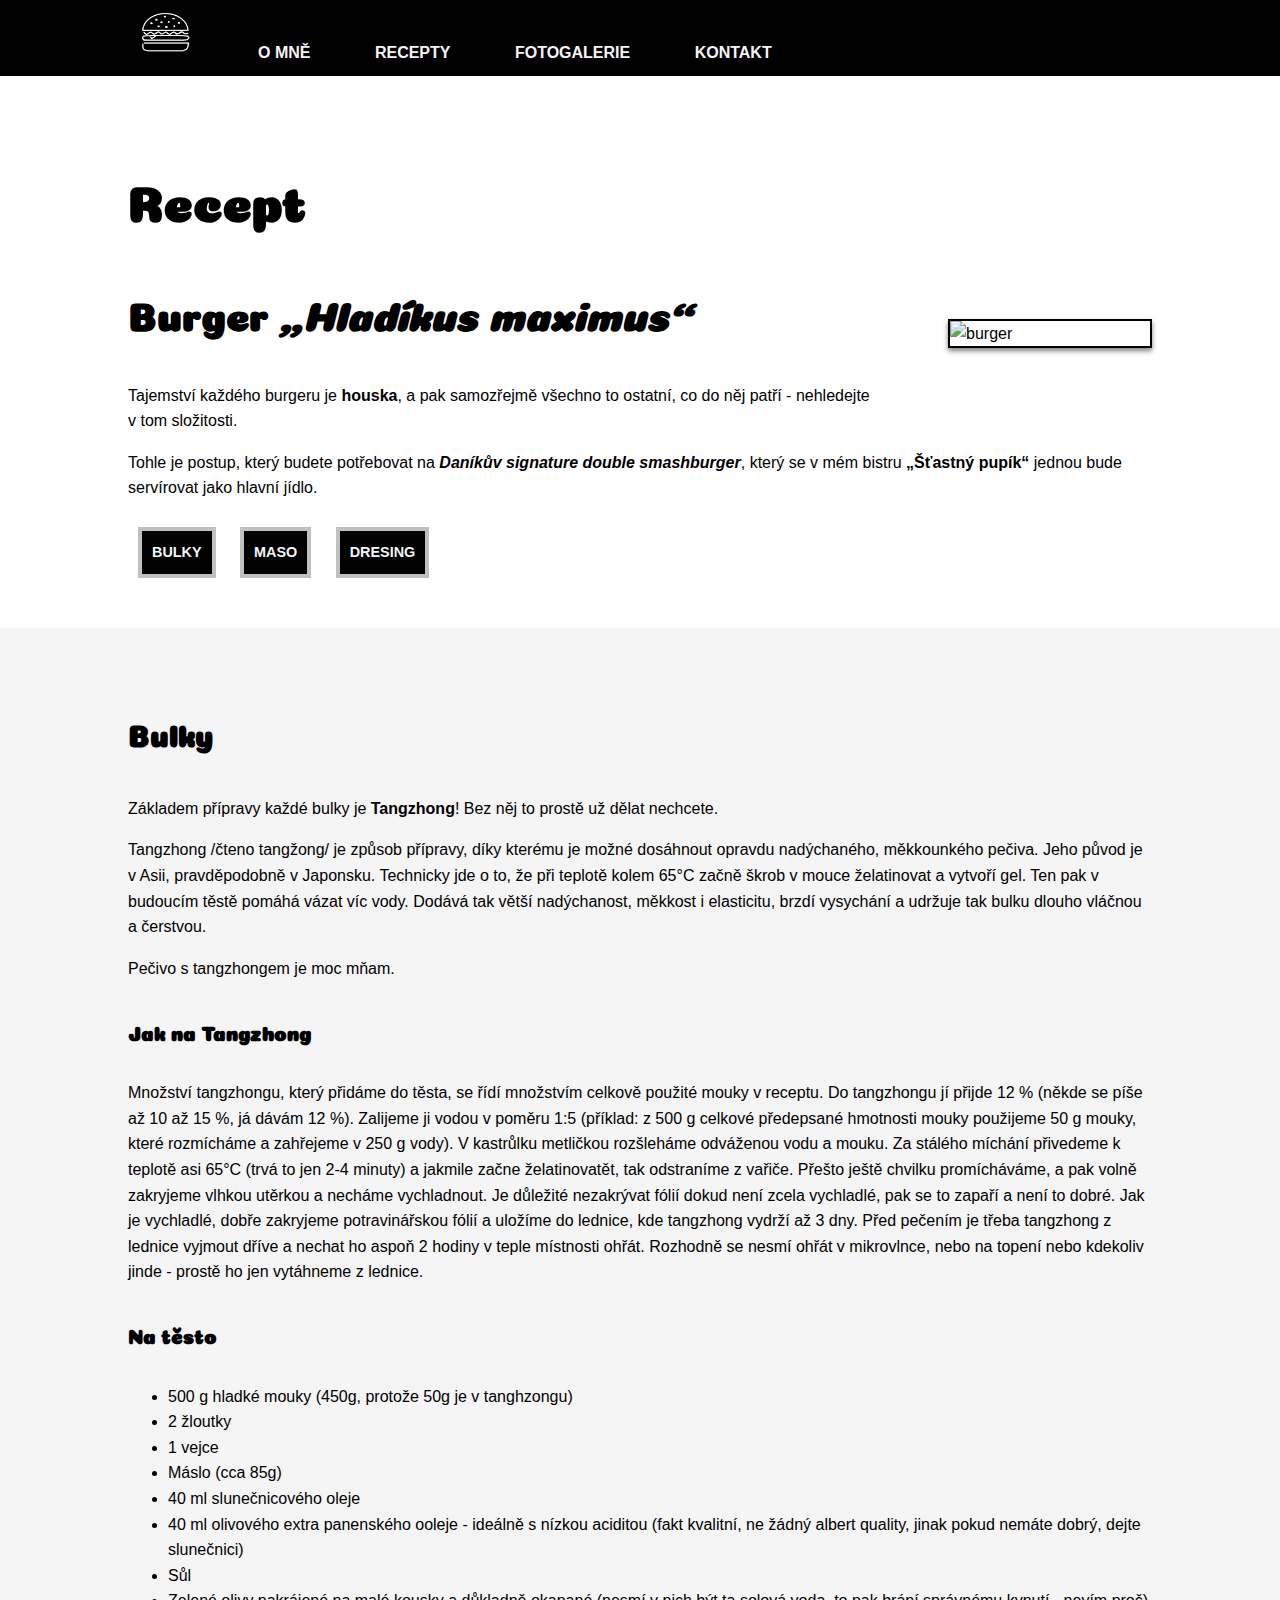
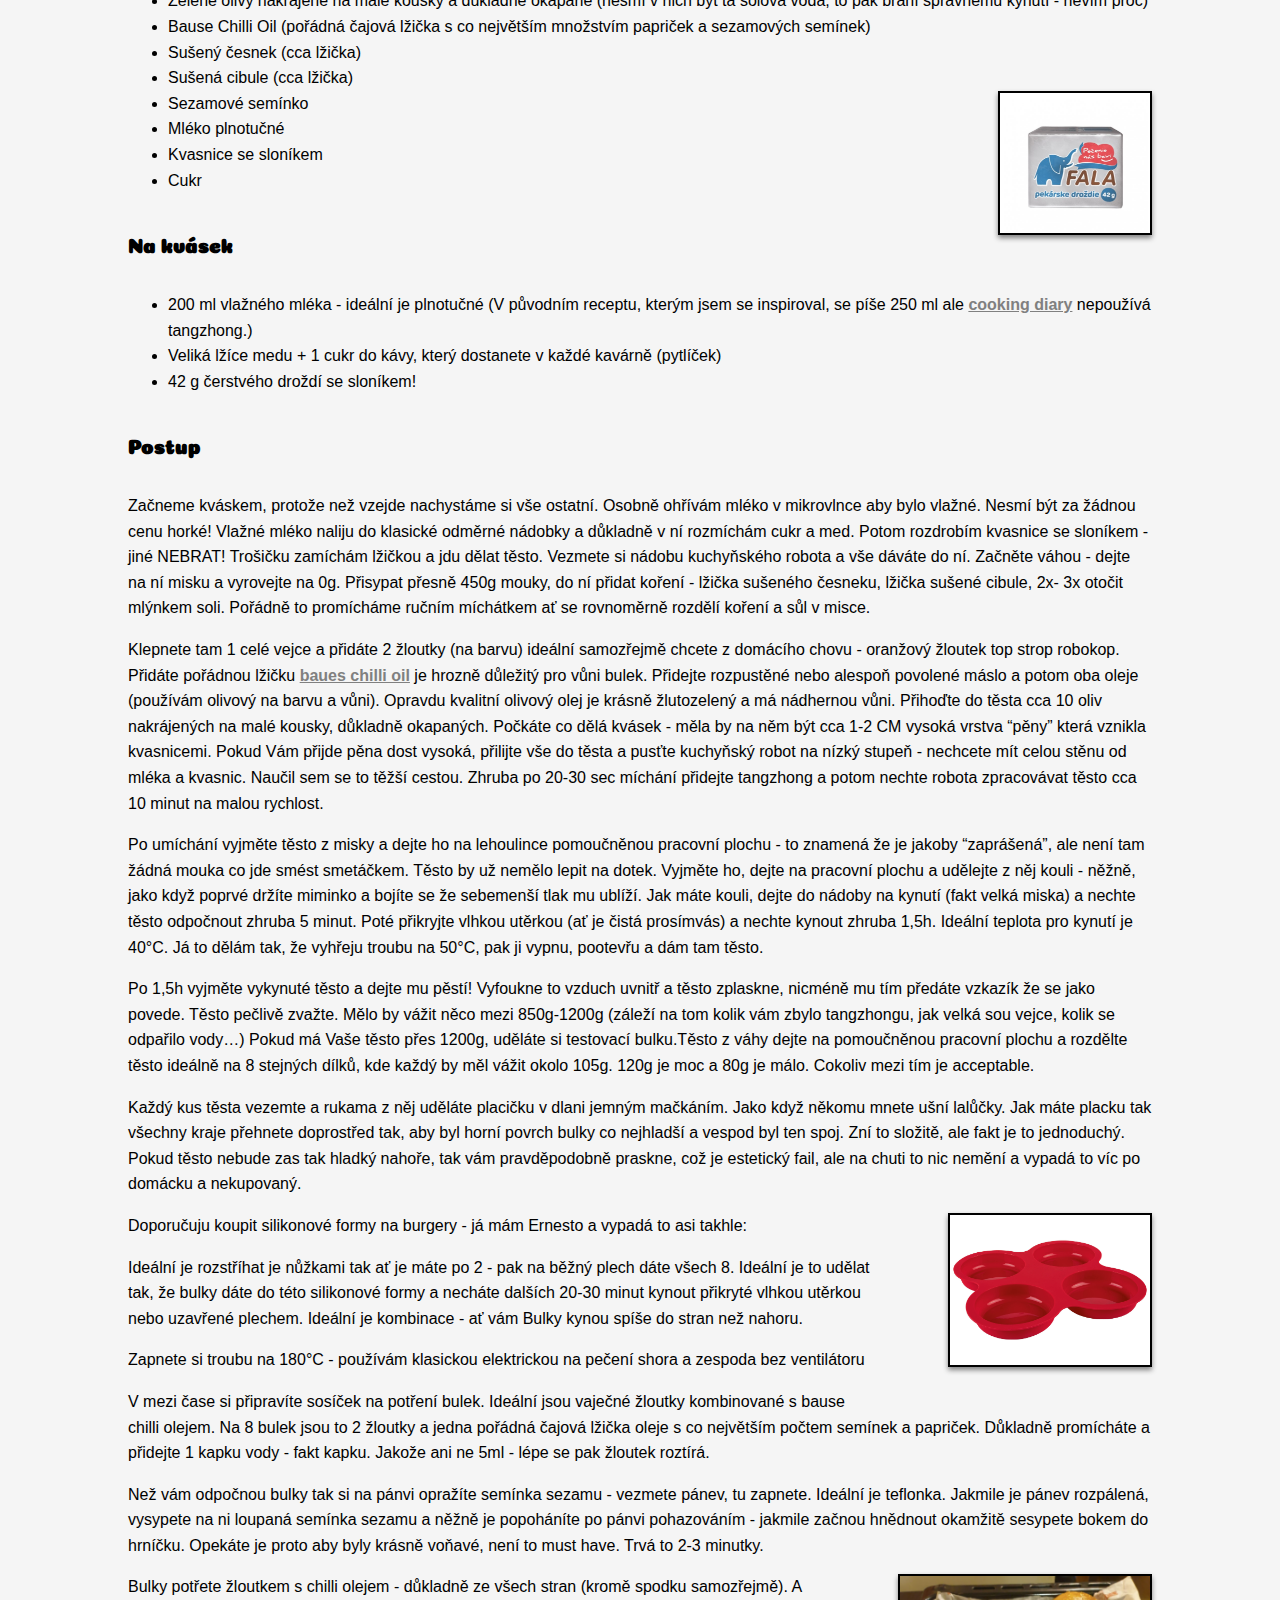
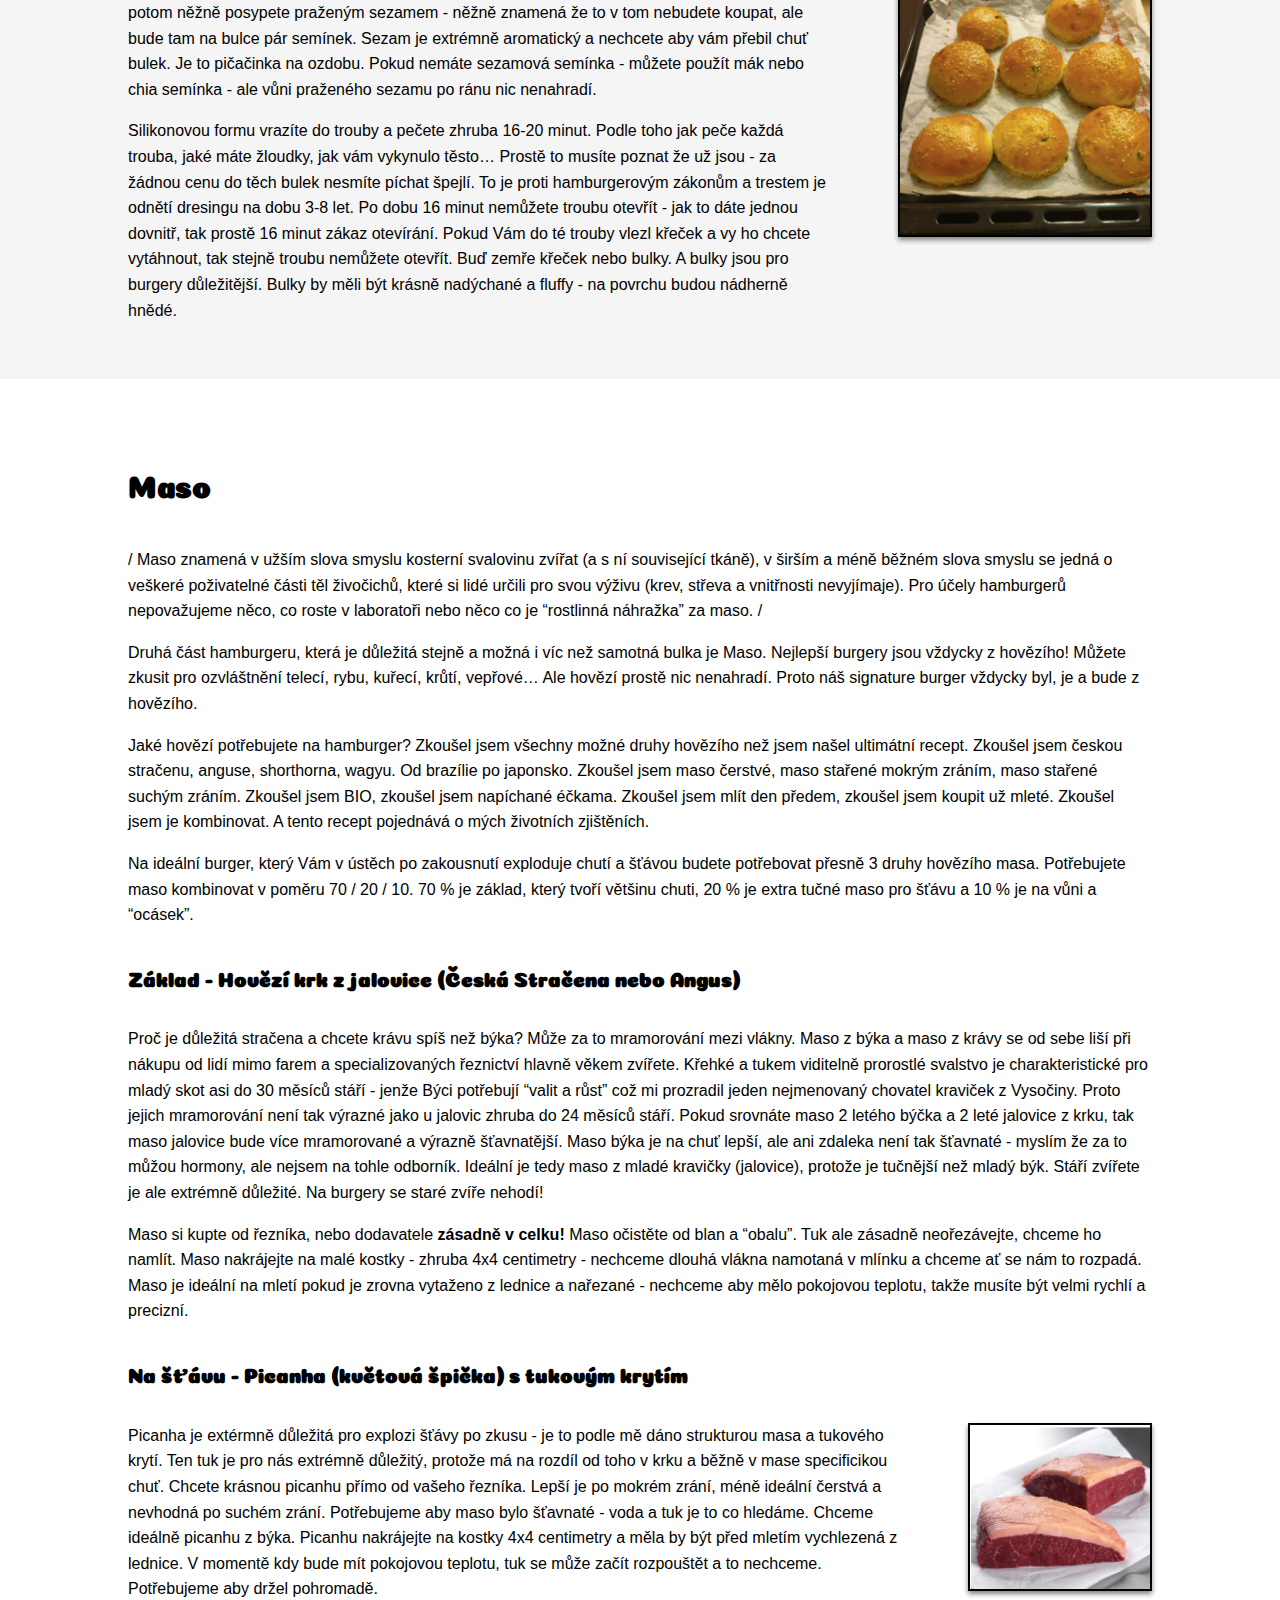
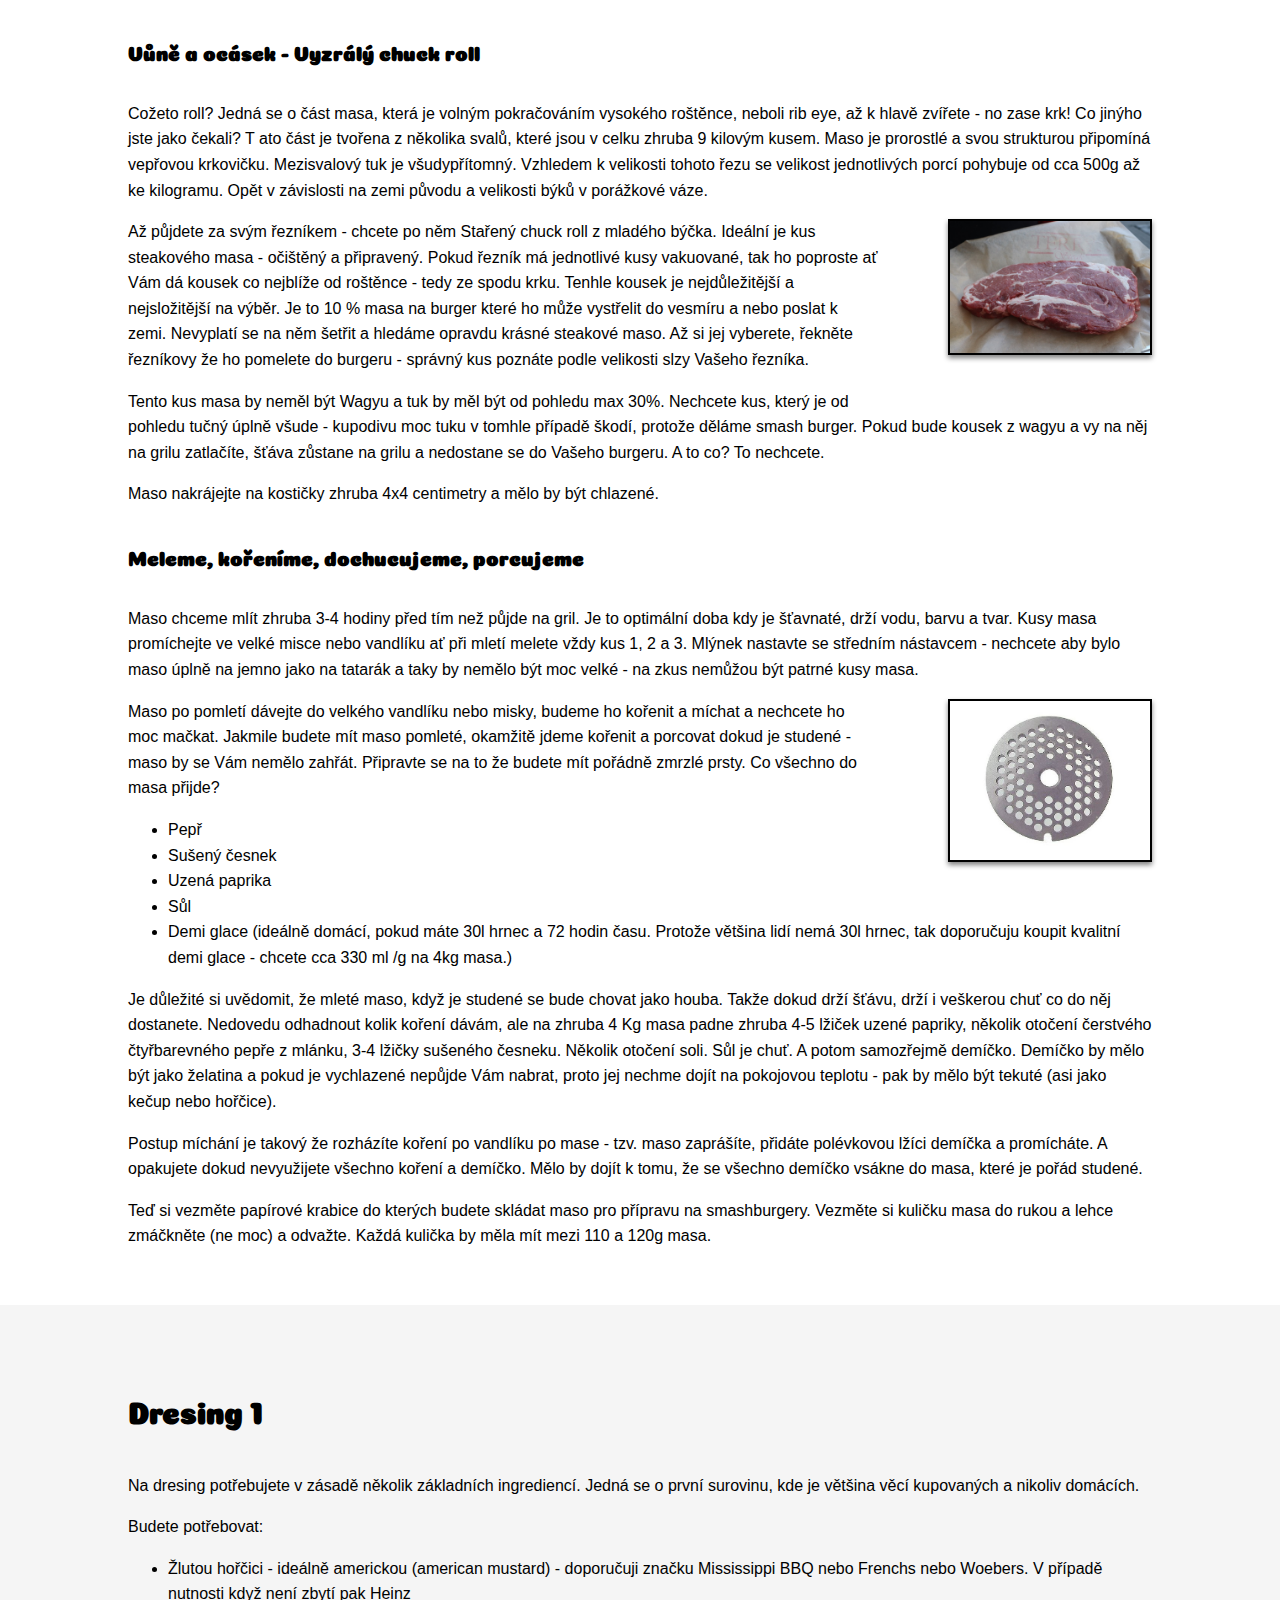
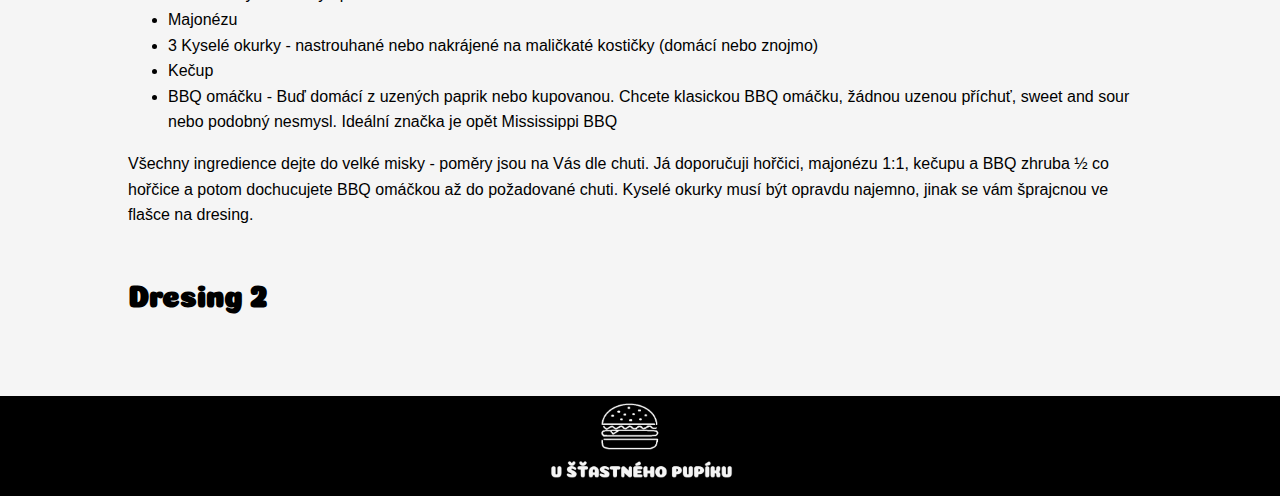
==== commit de0939c4: "Update Podstranka_recepty.html" ====
--- a/Podstranka_recepty.html
+++ b/Podstranka_recepty.html
@@ -14,16 +14,14 @@
 <body>
 <!--menu-->
 <header class="menu" id="menu" >
-    <img src="obr/logosnadpisem.png" alt="logo" width="170px">
-    <ul> 
-    <li> <a href="index.html">ÚVOD</a> </li>
-    <li> <a href="index.html#omne">O MNĚ</a> </li>
-    <li> <a href="index.html#recepty">RECEPTY</a> </li>
-    <li> <a href="index.html#fotogalerie">FOTOGALERIE</a> </li>
-    <li> <a href="index.html#kontakt">KONTAKT</a> </li>
-    </ul>
-
-</header>
+    <img src="obr/burger logo.png" alt="logo" width="80px"> 
+      
+      <a href="#omne">O MNĚ</a> 
+      <a href="#recepty">RECEPTY</a> 
+      <a href="#fotogalerie">FOTOGALERIE</a> 
+      <a href="#kontakt">KONTAKT</a>
+   
+  </header>
 
 
 <!--Recepty-->
@@ -159,4 +157,4 @@
 </footer>
 
 </body>
-</html>+</html>
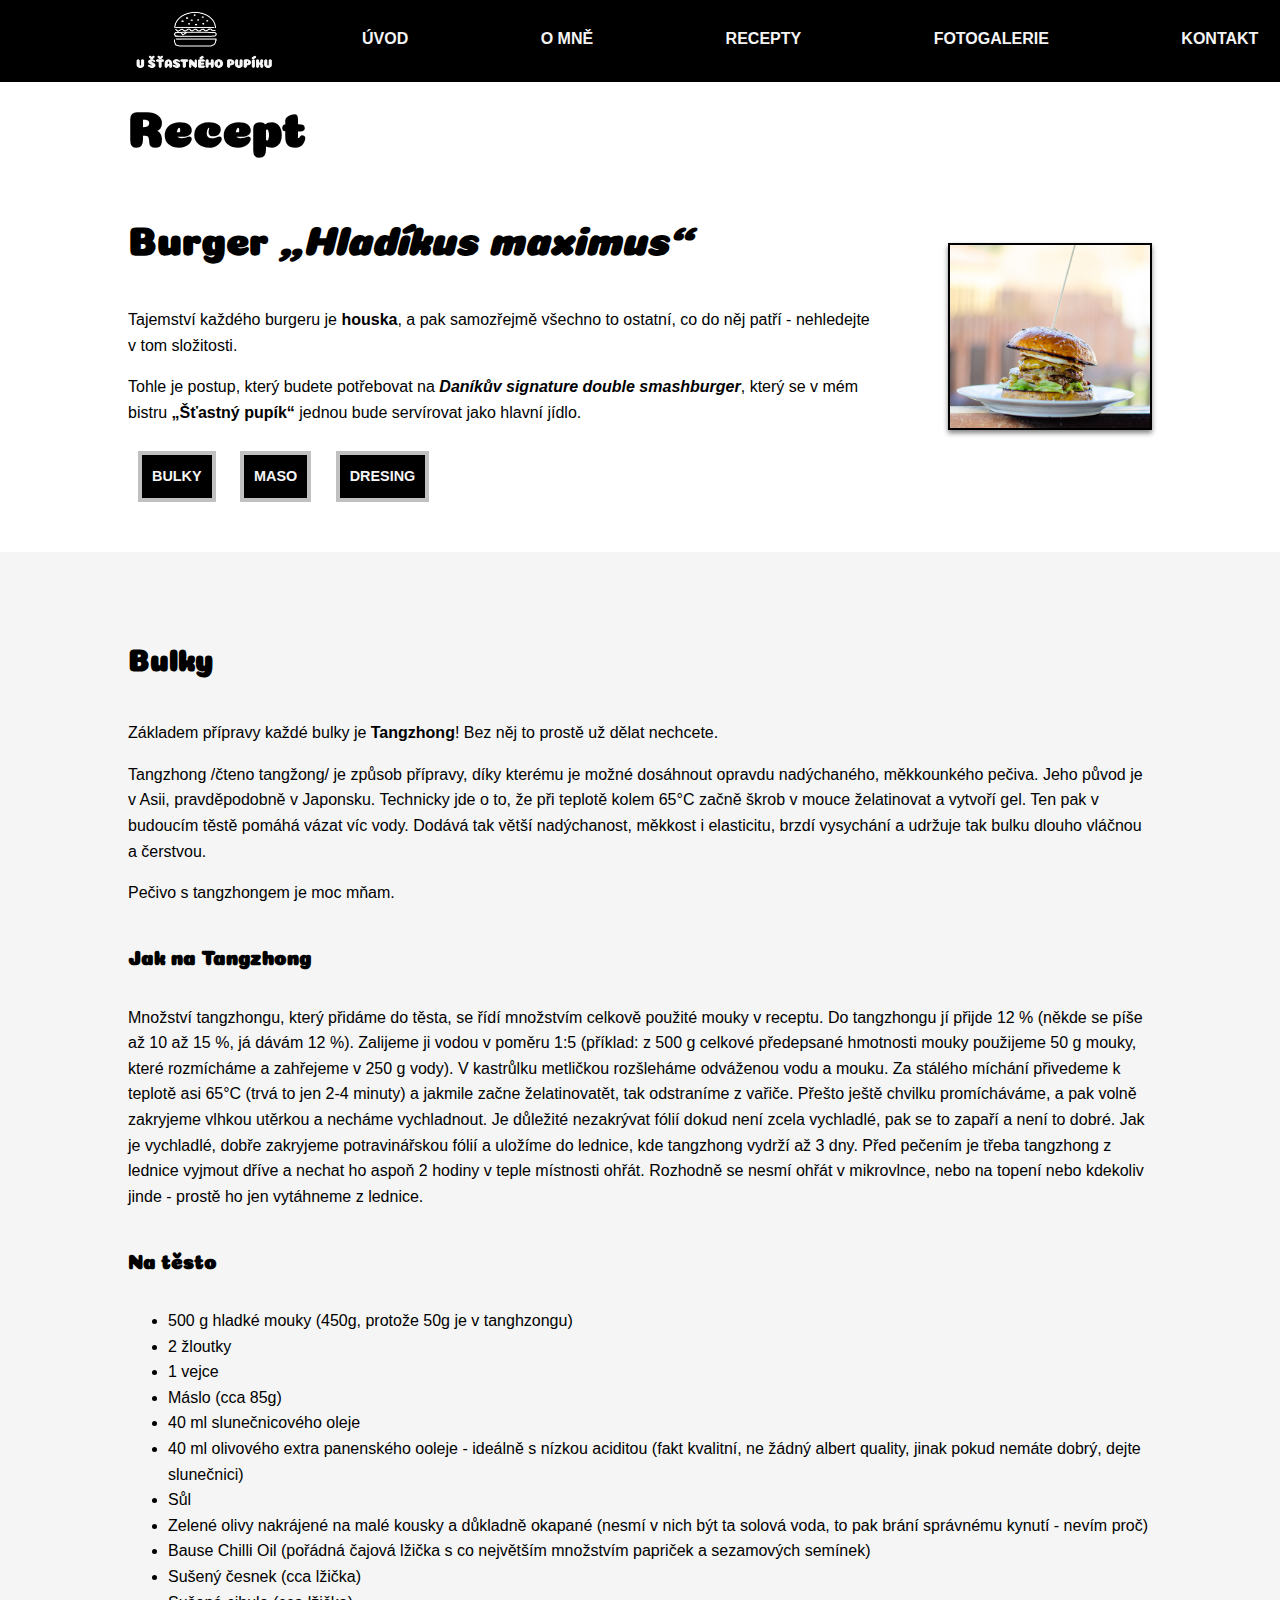
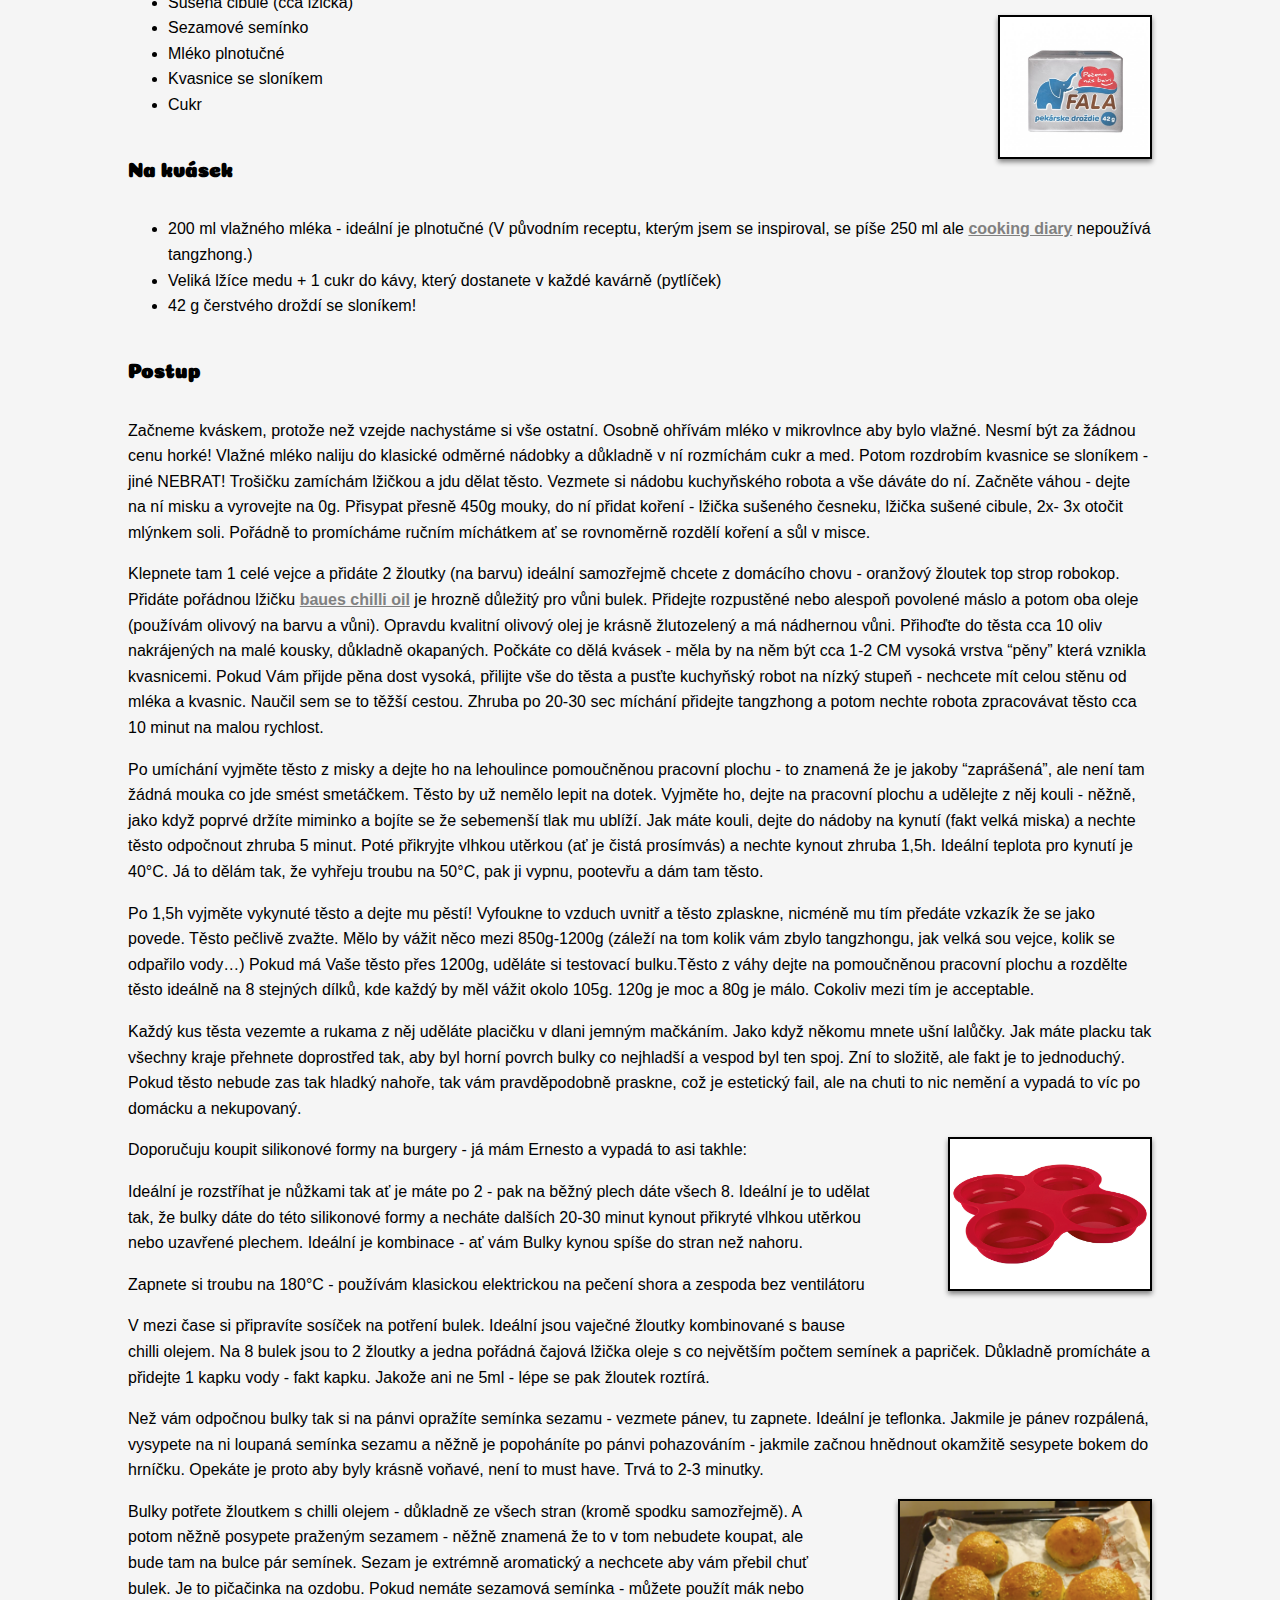
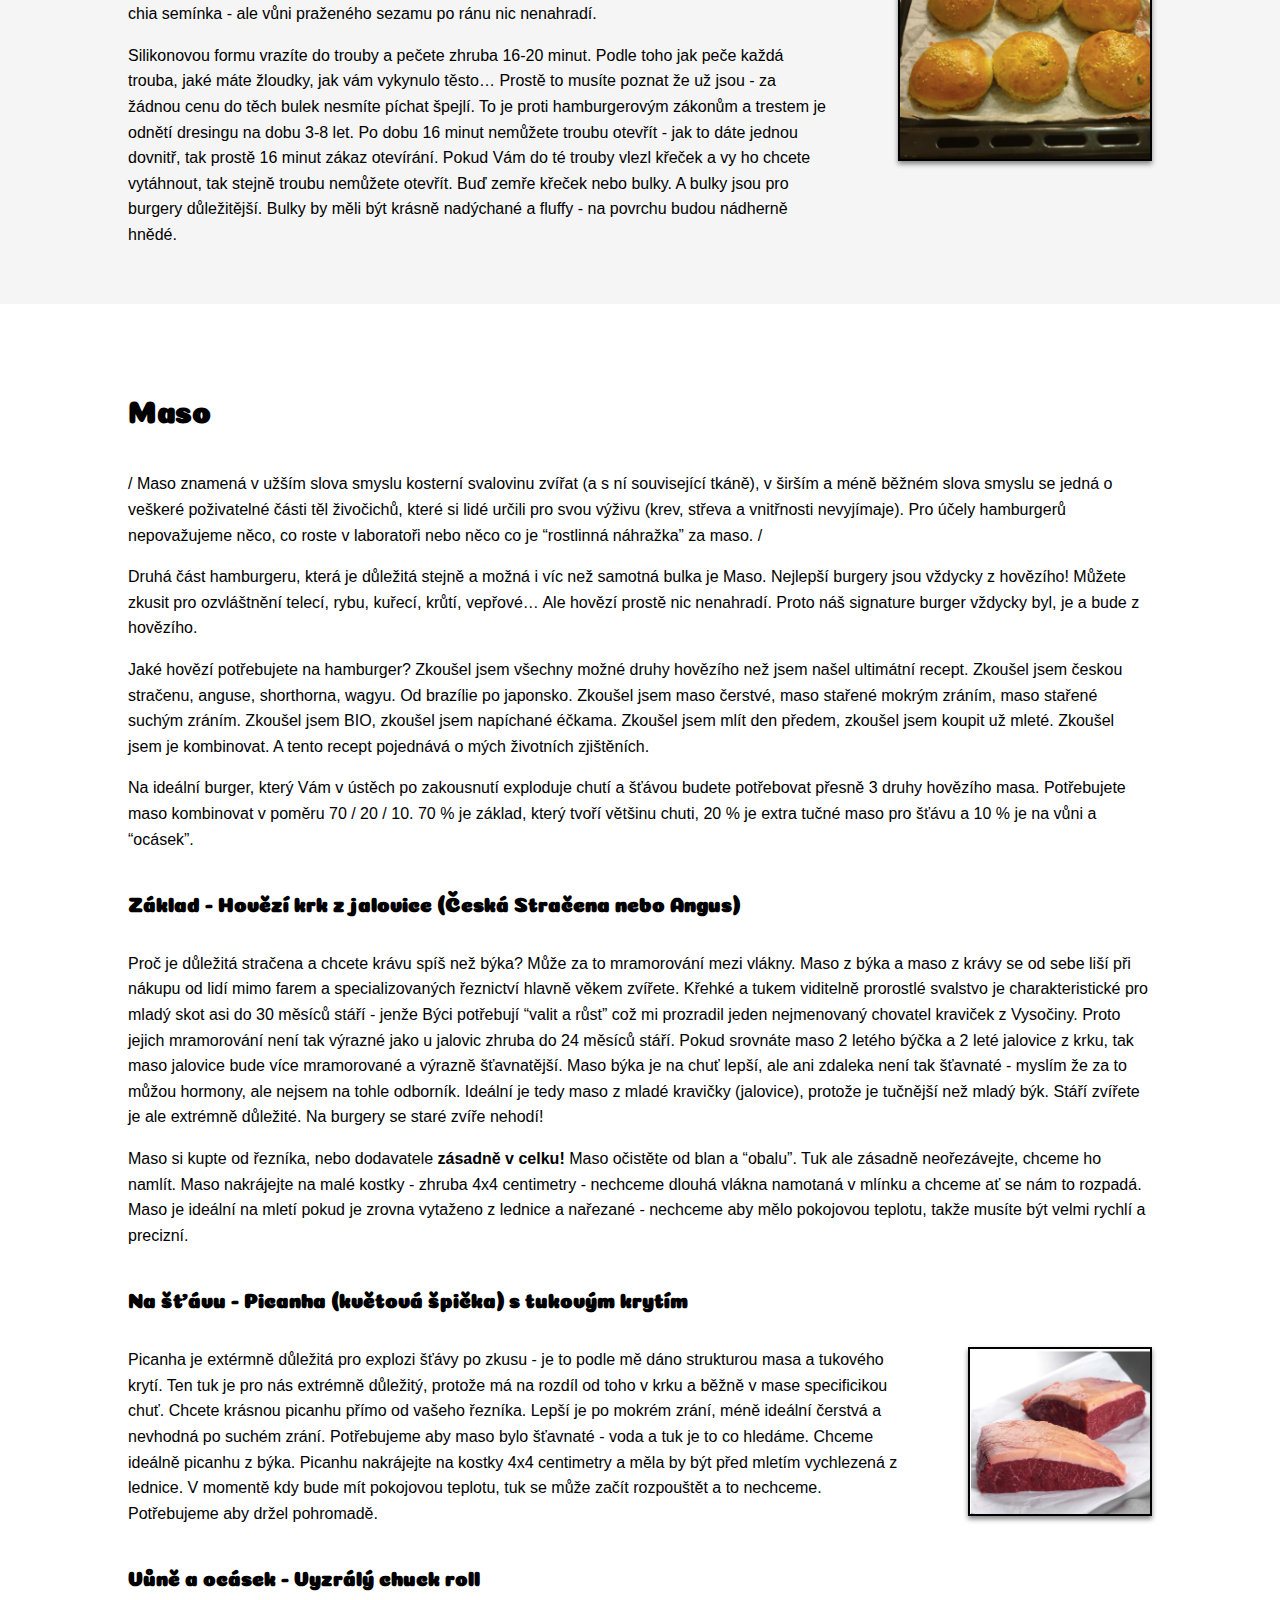
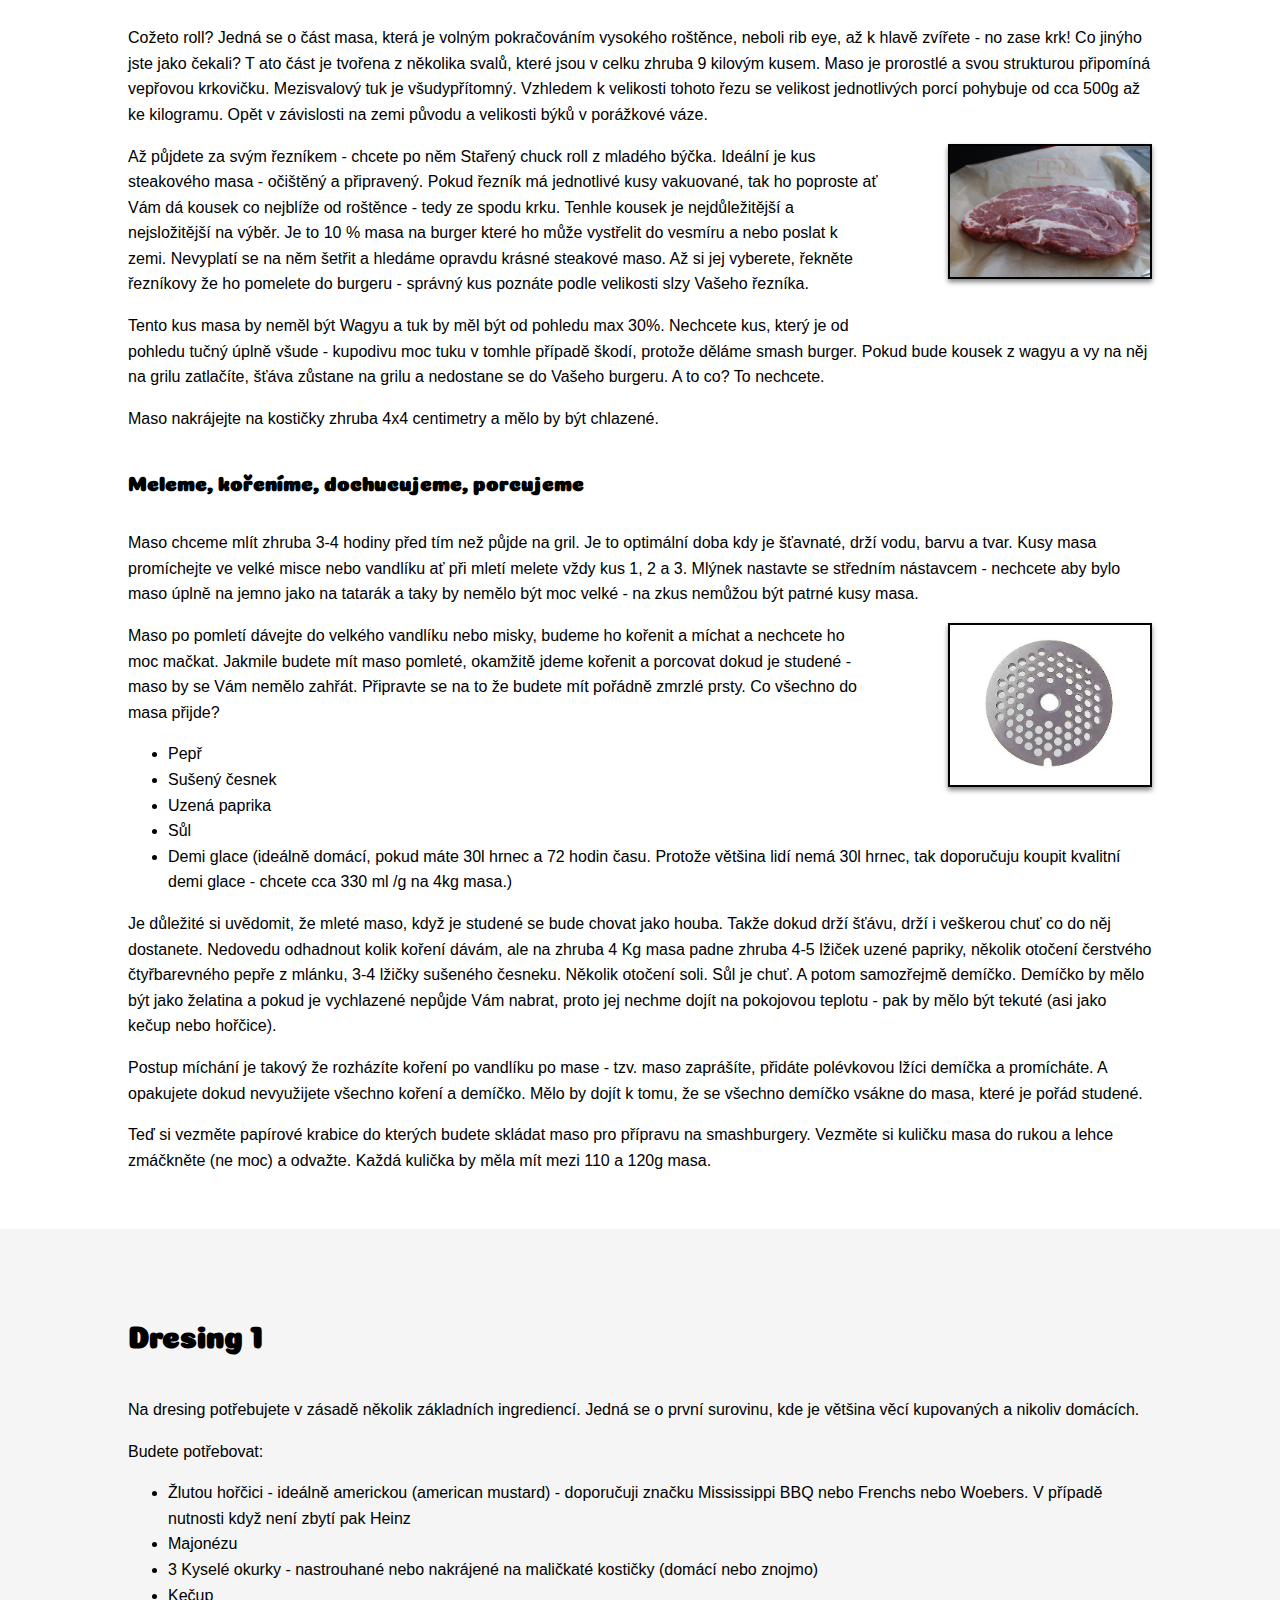
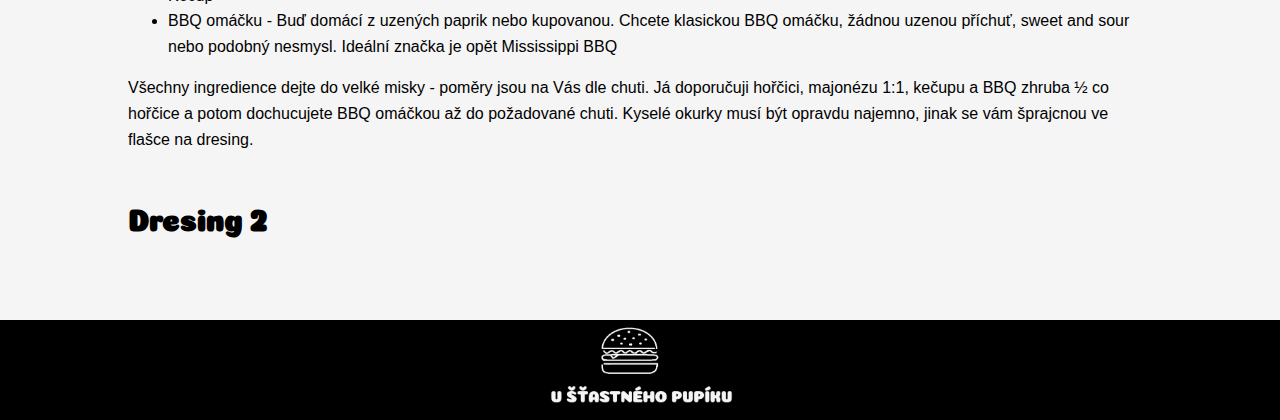
==== commit 4a3804ef: "Update Podstranka_recepty.html" ====
--- a/Podstranka_recepty.html
+++ b/Podstranka_recepty.html
@@ -14,20 +14,20 @@
 <body>
 <!--menu-->
 <header class="menu" id="menu" >
-    <img src="obr/burger logo.png" alt="logo" width="80px"> 
-      
-      <a href="#omne">O MNĚ</a> 
-      <a href="#recepty">RECEPTY</a> 
-      <a href="#fotogalerie">FOTOGALERIE</a> 
-      <a href="#kontakt">KONTAKT</a>
-   
-  </header>
+    <img src="obr/logosnadpisem.png" id="logoburger" alt="logo" width="150px">
+    <a href="index.html">ÚVOD</a>
+    <a href="#omne">O MNĚ</a> 
+    <a href="#recepty">RECEPTY</a> 
+    <a href="#fotogalerie">FOTOGALERIE</a> 
+    <a href="#kontakt">KONTAKT</a>
+ 
+</header>
 
 
 <!--Recepty-->
 <section class="recepty" id="recepty" >
     <h2>Recept</h2>
-    <img src="obr/IMG_5965.jpg" alt="burger" width="200px"> 
+    <img src="obr/receptfoto.jpeg" alt="burger" width="200px"> 
     <h3>Burger <em>„Hladíkus maximus“</em></h3>
     <p> Tajemství každého burgeru je <b>houska</b>, a pak samozřejmě všechno to ostatní, co do něj patří - nehledejte v tom složitosti. </p>
     <p> Tohle je postup, který budete potřebovat na <b><i> Daníkův signature double smashburger</i></b>, který se v mém bistru <b>„Šťastný pupík“</b> jednou bude servírovat jako hlavní jídlo. </p> 
--- a/Podstranka_style.css
+++ b/Podstranka_style.css
@@ -34,24 +34,20 @@
     font-weight: bold;
     margin: 0;
     padding: 0;  
-}
-
-.menu li {
-    display: inline-block;
+    position: fixed;
+    width: 100%;
+    white-space: nowrap;
     text-align: center;
-}
-.menu ul {
-    margin: 0;
 }
 
 .menu a {
     display: inline-block;
     text-align: center;
-    padding: 10px 30px;
-    margin-top: 30px;
+    padding: 2vw 5vw;
     text-decoration: none;
     color: whitesmoke;
 }
+
 .menu a:hover,
 .menu a:focus,
 .menu a:active,
